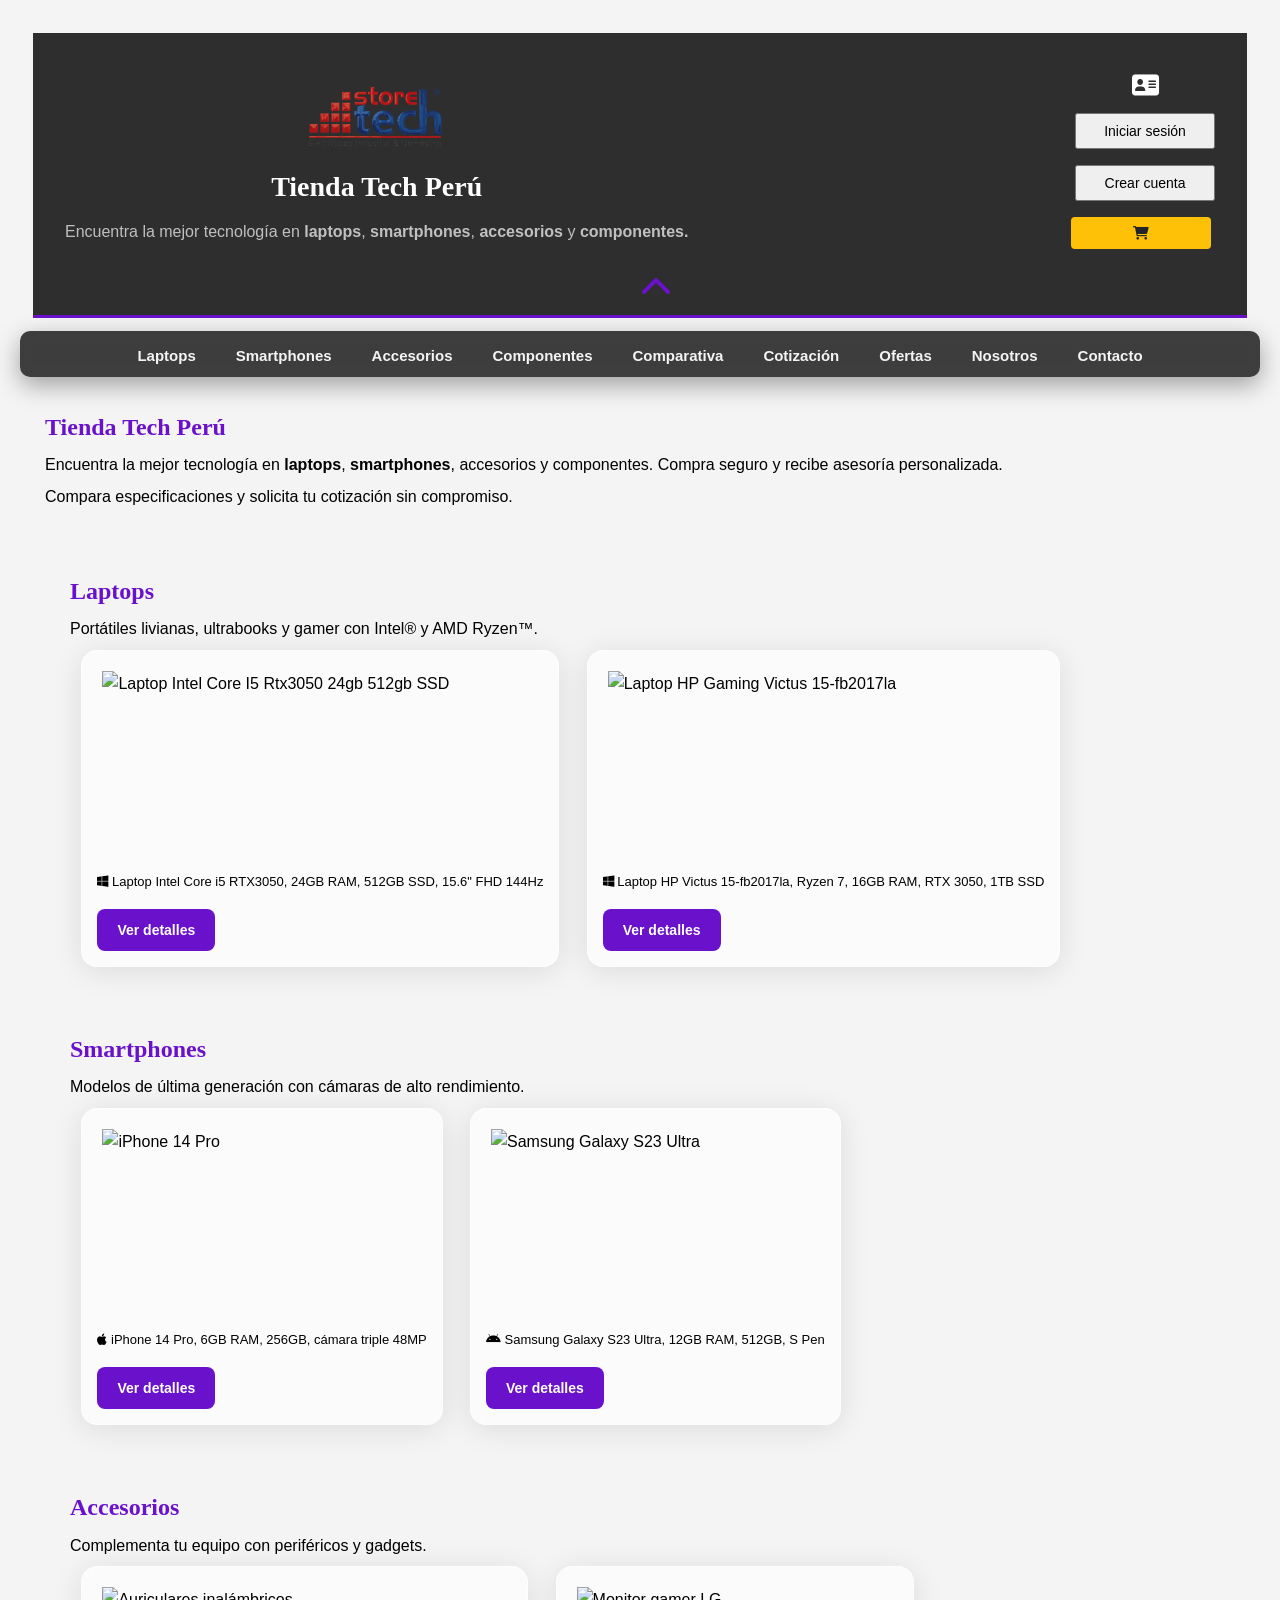
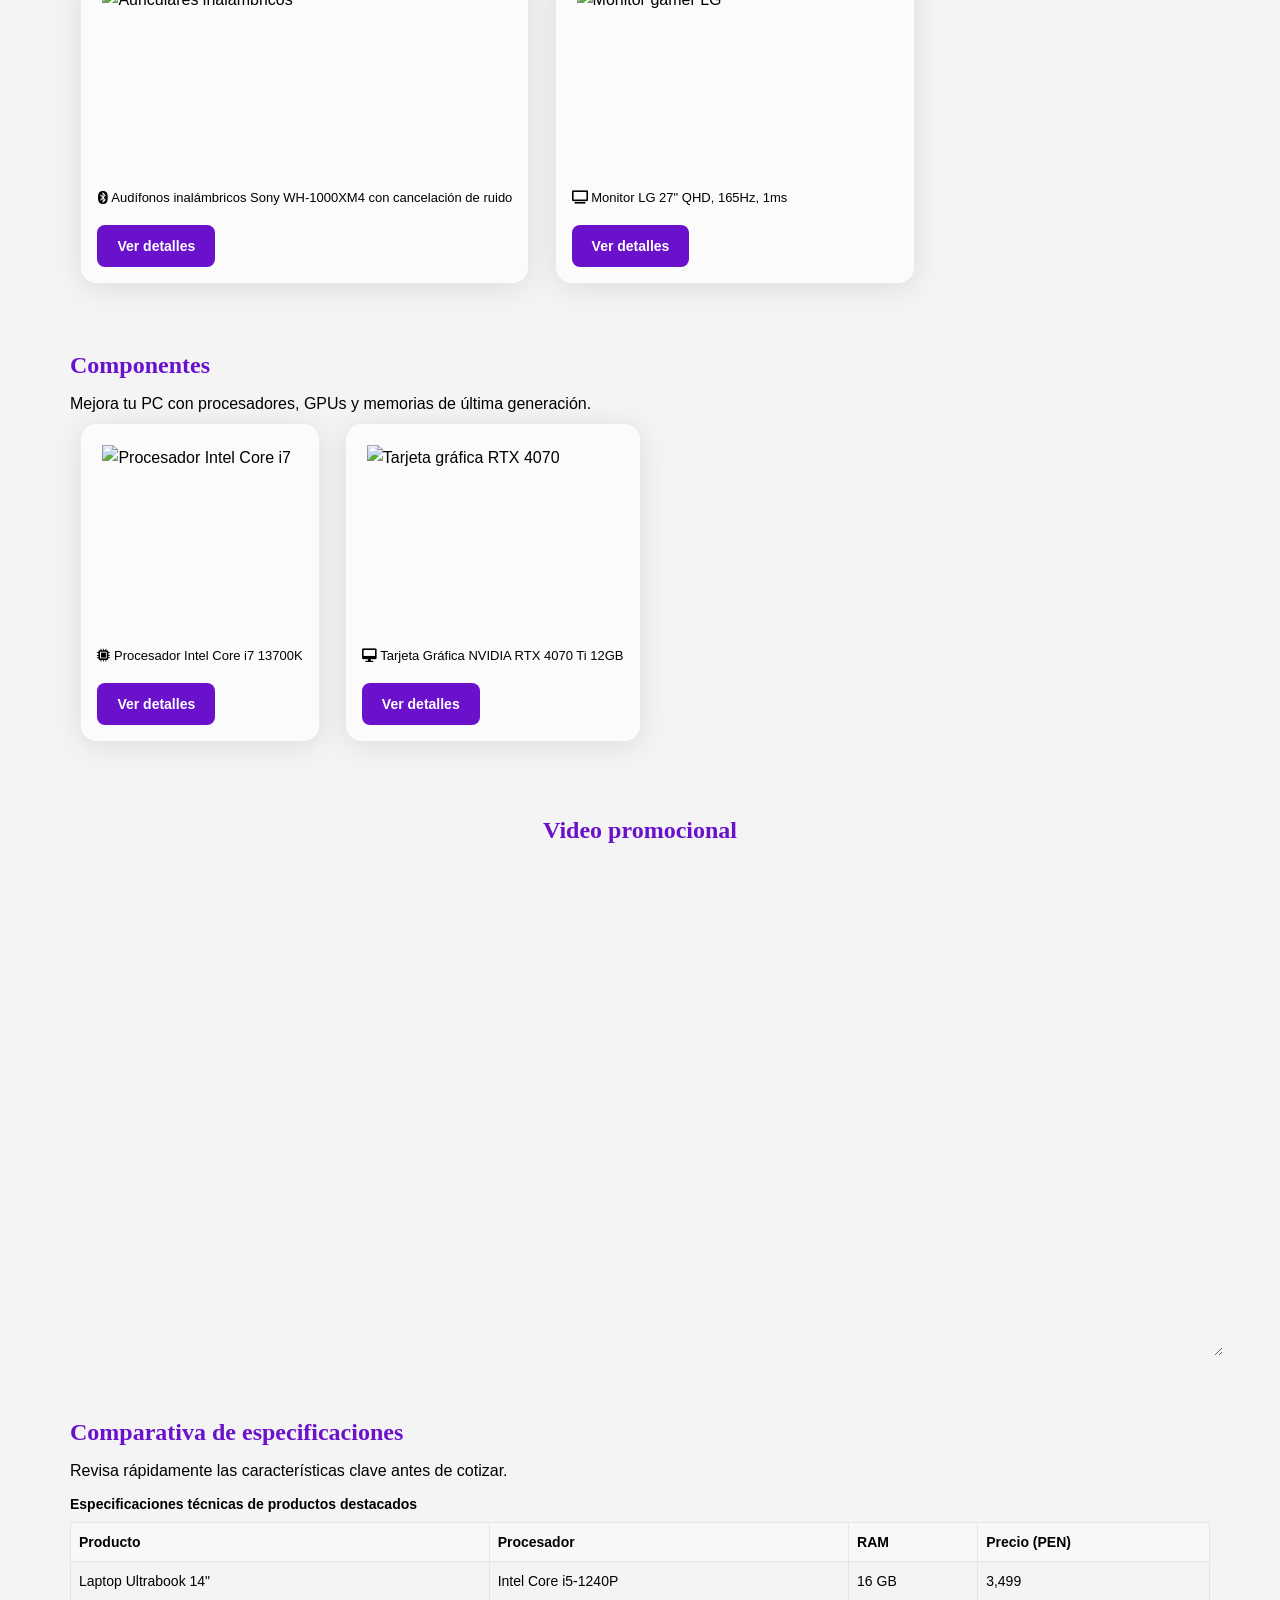
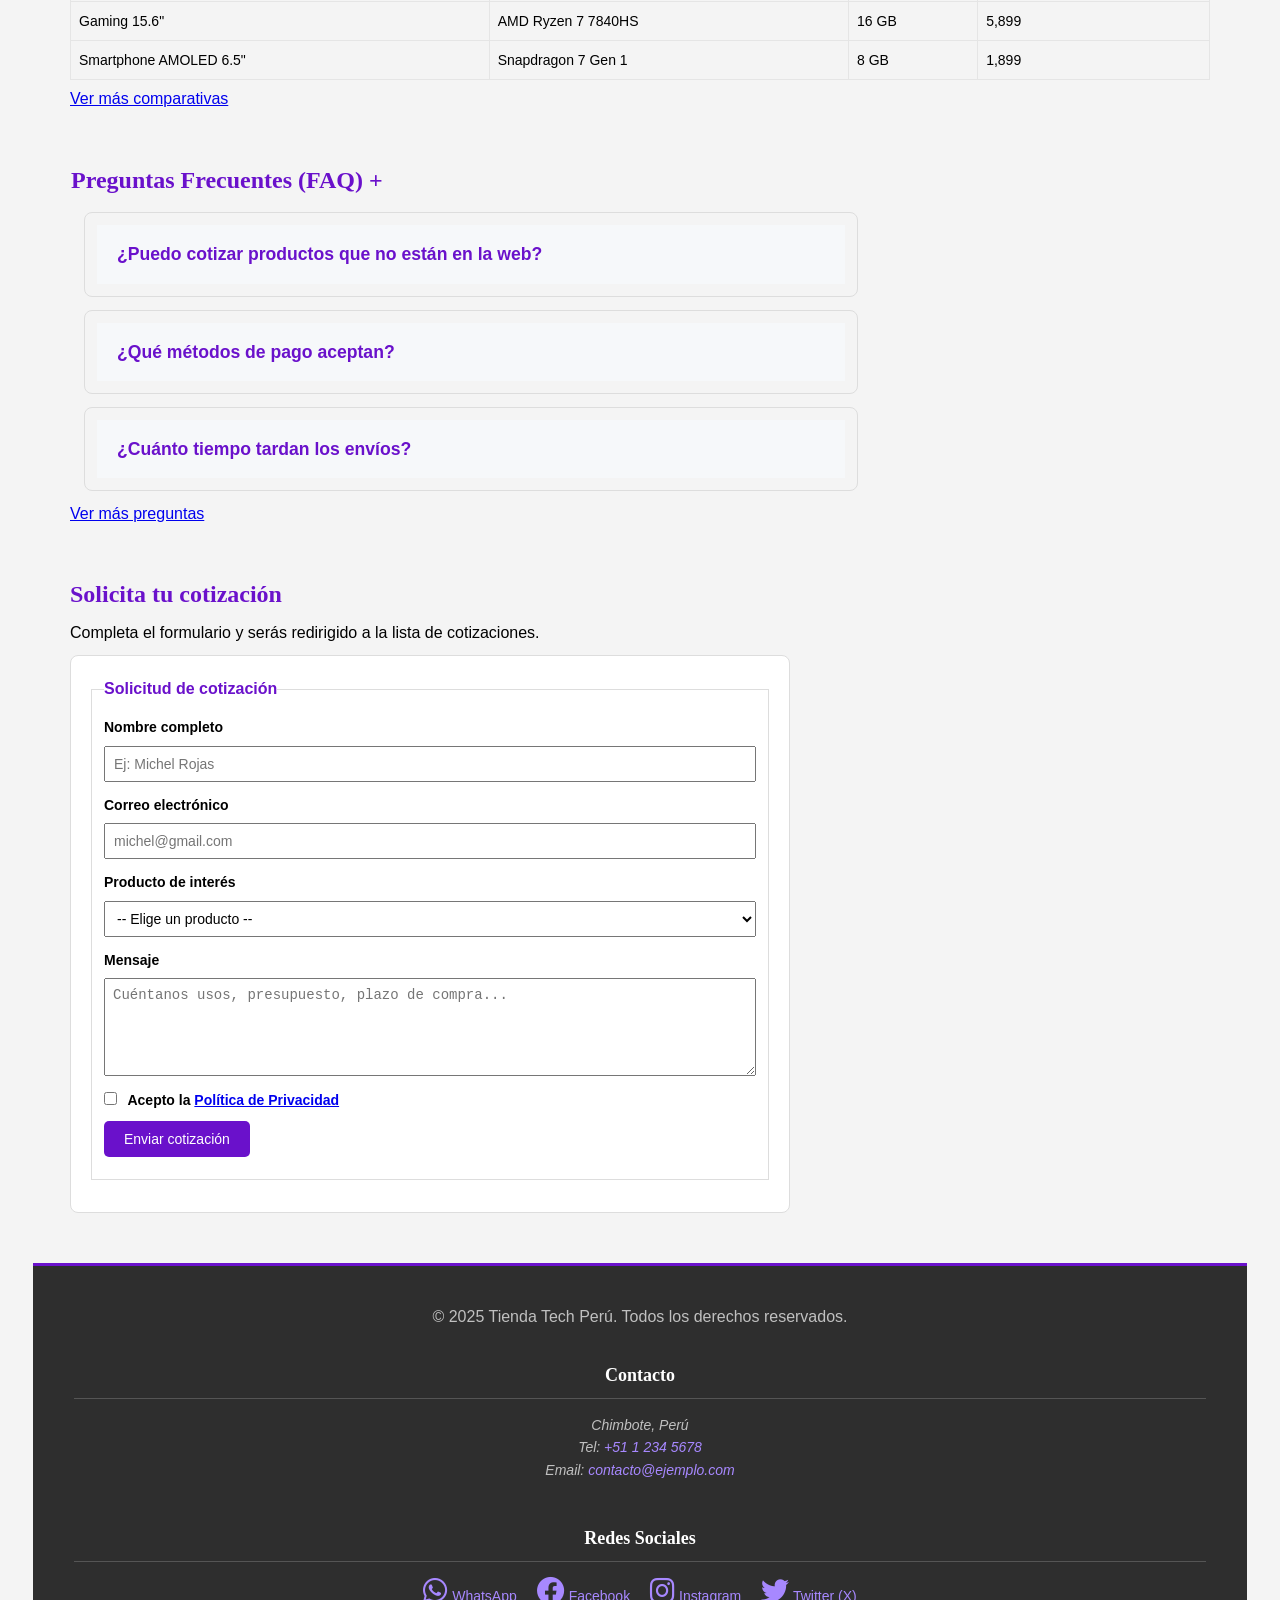
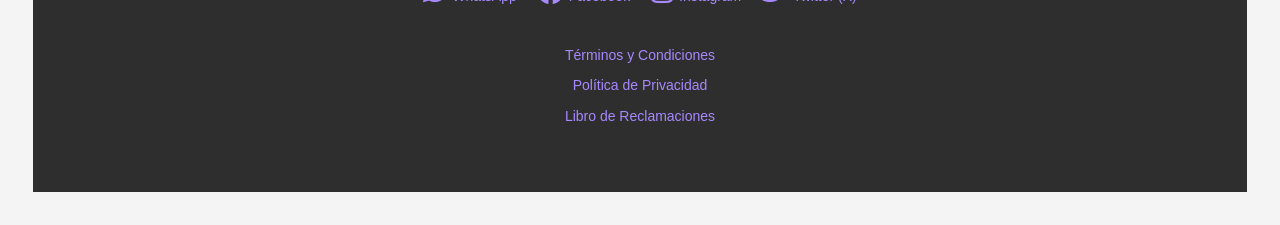
==== index.html @ 3013049b "Mover carpetas" ====
<!DOCTYPE html>
<html lang="es">
<head>
  <!-- Metadatos básicos -->
    <link rel="stylesheet" type="text/css" href="css/style.css">
  <meta charset="utf-8" />
  <meta name="viewport" content="width=device-width, initial-scale=1" />
  <title>Tienda Tech Perú | Tecnología, laptops, smartphones y más</title>
  <meta name="description" content="Tienda Tech Perú: laptops, smartphones, accesorios y componentes. Cotiza tu equipo ideal y compara especificaciones." />
  <meta name="keywords" content="tecnología, tiendas, laptops, smartphones, accesorios, componentes, Perú, cotización" />
  <meta name="author" content="Tienda Tech Perú - Grupo2" />
  <meta name="theme-color" content="#0a84ff" />
  <link rel="canonical" href="https://www.TiendaTechPerúUTP.com/" />
  <meta name="robots" content="index,follow" />
  <!-- Enlace a una librería de iconos ( Font Awesome) -->
    <link rel="stylesheet" href="https://cdnjs.cloudflare.com/ajax/libs/font-awesome/6.0.0-beta3/css/all.min.css">
</head>

  <!-- Open Graph / Social -->
  <meta property="og:title" content="Tienda Tech Perú" />
  <meta property="og:description" content="Tecnología al mejor precio en Perú. Compara y cotiza." />
  <meta property="og:type" content="website" />
  <meta property="og:url" content="https://www.TiendaTechPerúUTP.com/" />
  <meta property="og:image" content="https://www.TiendaTechPerúUTP.com/assets/Tech-peru.png.jpg" />

  <link rel="icon" href="/ProyectoTiendaTech/assets/Tech-peru.png.jpg" />

  <!-- HEADER -->
<header class="header-principal">
  <div class="header-inner">
    <div class="header-left">
    <img id="logo_tech" class="logo-header" src="/ProyectoTiendaTech/assets/logo_tech.png" alt="Logo Tienda Tech Perú" />
      <h1 class="site-title">Tienda Tech Perú</h1>
      <p class="site-tagline">Encuentra la mejor tecnología en <strong>laptops</strong>, <strong>smartphones</strong>, <strong>accesorios</strong> y <strong>componentes.</strong></p>
      
    </div>

    <div class="botones-sesion" aria-live="polite">
      <i class="fa-solid fa-address-card"></i>
      <button id="btn-login" class="btn btn-login" type="button">Iniciar sesión</button>
      <button id="btn-register" class="btn btn-register" type="button">Crear cuenta</button>
      <span id="msg-sesion" class="msg-sesion" aria-hidden="true"></span>
      <button id="btn-user" class="btn-user" type="button" style="display:none;"></button>
      <button id="btn-logout" class="btn btn-logout" type="button" style="display:none;">Cerrar sesión</button>
    
      <button id="btn-cart" class="btn btn-cart" type="button" aria-label="Ver carrito de compras">
        <i class="fa-solid fa-cart-shopping"></i> 
    </button>
    </div>
  </div>

  
  <!-- Botón de menú hamburguesa (nuevo) -->
  <div class="menu-toggle-container">
    <button id="menu-toggle" class="menu-toggle" type="button" aria-label="Alternar menú" aria-expanded="true">
        <i class="fas fa-chevron-up"></i> 
    </button>
  </div>

  </header>

  <nav class="top nav-categorias is-open" id="main-nav" aria-label="Categorías principales">
    <ul class="list-categorias">
        <li class="item-categoria"><a href="#laptops">Laptops</a></li>
        <li class="item-categoria"><a href="#smartphones">Smartphones</a></li>
        <li class="item-categoria"><a href="#accesorios">Accesorios</a></li>
        <li class="item-categoria"><a href="#componentes">Componentes</a></li>
        <li class="item-categoria"><a href="#comparativa">Comparativa</a></li>
        <li class="item-categoria"><a href="#cotizacion">Cotización</a></li>
        <li class="item-categoria"><a href="#ofertas">Ofertas</a></li>
        <li class="item-categoria"><a href="#video">Nosotros</a></li>
        <li class="item-categoria"><a href="#contacto">Contacto</a></li>
      </ul>
      
  </div>
  </nav>


  <!-- MAIN -->
  <main class="main-principal">
    <h2 class="main-title">Tienda Tech Perú</h2>
    <p class="lead">Encuentra la mejor tecnología en <strong>laptops</strong>, <strong>smartphones</strong>, accesorios y componentes. Compra seguro y recibe asesoría personalizada.</p>
    <p class="intro">Compara especificaciones y solicita tu cotización sin compromiso.</p>
    <br>
    <!-- Laptops -->
    <section id="laptops" class="seccion seccion-laptops">
      <h2 class="seccion-title">Laptops</h2>
      <p class="seccion-descripcion">Portátiles livianas, ultrabooks y gamer con Intel® y AMD Ryzen™.</p>
      <div class="grid grid-laptops">
        <article class="producto tarjeta">
          <figure class="producto-fig">
            <img class="producto-img" src="https://media.falabella.com/falabellaPE/883406989_01/w=1500,h=1500,fit=pad" alt="Laptop Intel Core I5 Rtx3050 24gb 512gb SSD" width="360" height="360" />
            <figcaption class="producto-caption"><i class="fa-brands fa-windows"></i> Laptop Intel Core i5 RTX3050, 24GB RAM, 512GB SSD, 15.6&quot; FHD 144Hz</figcaption>
          </figure>
          <a class="link-detalle" href="/ProyectoTiendaTech/productos/laptop-ultrabook.html">Ver detalles</a>
        </article>
        <article class="producto tarjeta">
          <figure class="producto-fig">
            <img class="producto-img" src="https://pe-media.hptiendaenlinea.com/catalog/product/cache/74c1057f7991b4edb2bc7bdaa94de933/a/1/a14lnla_imagendeproducto1.png" alt="Laptop HP Gaming Victus 15-fb2017la" width="360" height="360" />
            <figcaption class="producto-caption"> <i class="fa-brands fa-windows"></i> Laptop HP Victus 15-fb2017la, Ryzen 7, 16GB RAM, RTX 3050, 1TB SSD</figcaption>
          </figure>
          <a class="link-detalle" href="/ProyectoTiendaTech/productos/laptop-HP-Victus.html">Ver detalles</a>
        </article>
      </div>
    </section>

    <!-- Smartphones -->
    <section id="smartphones" class="seccion seccion-smartphones">
      <h2 class="seccion-title">Smartphones</h2>
      <p class="seccion-descripcion">Modelos de última generación con cámaras de alto rendimiento.</p>
      <div class="grid grid-smartphones">
        <article class="producto tarjeta">
          <figure class="producto-fig">
            <img class="producto-img" src="https://media.falabella.com/falabellaPE/19316379_1/w=1500,h=1500,fit=pad" alt="iPhone 14 Pro" width="360" height="360" />
            <figcaption class="producto-caption"><i class="fa-brands fa-apple"></i> iPhone 14 Pro, 6GB RAM, 256GB, cámara triple 48MP</figcaption>
          </figure>
          <a class="link-detalle" href="/ProyectoTiendaTech/productos/iphone14pro.html">Ver detalles</a>
        </article>
        <article class="producto tarjeta">
          <figure class="producto-fig">
            <img class="producto-img" src="https://media.falabella.com/falabellaCL/16689936_10/w=1500,h=1500,fit=pad" alt="Samsung Galaxy S23 Ultra" width="360" height="360" />
            <figcaption class="producto-caption"> <i class="fa-brands fa-android"></i> Samsung Galaxy S23 Ultra, 12GB RAM, 512GB, S Pen</figcaption>
          </figure>
          <a class="link-detalle" href="/ProyectoTiendaTech/productos/galaxy-s23.html">Ver detalles</a>
        </article>
      </div>
    </section>

    <!-- Accesorios -->
    <section id="accesorios" class="seccion seccion-accesorios">
      <h2 class="seccion-title">Accesorios</h2>
      <p class="seccion-descripcion">Complementa tu equipo con periféricos y gadgets.</p>
      <div class="grid grid-accesorios">
        <article class="producto tarjeta">
          <figure class="producto-fig">
            <img class="producto-img" src="https://media.falabella.com/falabellaCL/117075487_01/w=1500,h=1500,fit=pad" alt="Auriculares inalámbricos" width="360" height="360" />
            <figcaption class="producto-caption"><i class="fa-brands fa-bluetooth"></i> Audífonos inalámbricos Sony WH-1000XM4 con cancelación de ruido</figcaption>
          </figure>
          <a class="link-detalle" href="/ProyectoTiendaTech/productos/sony-wh1000xm4.html">Ver detalles</a>
        </article>
        <article class="producto tarjeta">
          <figure class="producto-fig">
            <img class="producto-img" src="https://www.lg.com/content/dam/channel/wcms/es/images/mn/ultragear-27gr83q-01-1-lg-ultragear-d.jpg" alt="Monitor gamer LG" width="600" height="360" />
            <figcaption class="producto-caption"> <i class="fa-solid fa-tv"></i> Monitor LG 27&quot; QHD, 165Hz, 1ms</figcaption>
          </figure>
          <a class="link-detalle" href="/ProyectoTiendaTech/productos/monitor-lg27.html">Ver detalles</a>   
        </article>
      </div>
    </section>

    <!-- Componentes -->
    <section id="componentes" class="seccion seccion-componentes">
      <h2 class="seccion-title">Componentes</h2>
      <p class="seccion-descripcion">Mejora tu PC con procesadores, GPUs y memorias de última generación.</p>
      <div class="grid grid-componentes">
        <article class="producto tarjeta">
          <figure class="producto-fig">
            <img class="producto-img" src="https://i.ebayimg.com/images/g/7zQAAOSwPMNlwoxl/s-l1600.webp" alt="Procesador Intel Core i7" width="360" height="360" />
            <figcaption class="producto-caption"> <i class="fa-solid fa-microchip"></i> Procesador Intel Core i7 13700K</figcaption>
          </figure>
          <a class="link-detalle" href="/ProyectoTiendaTech/productos/cpu-intel-i7.html">Ver detalles</a>
        </article>
        <article class="producto tarjeta">
          <figure class="producto-fig">
            <img class="producto-img" src="https://i.blogs.es/5dbacc/oferta04-2/original.jpeg" alt="Tarjeta gráfica RTX 4070" width="360" height="360" />
            <figcaption class="producto-caption"> <i class="fa-solid fa-desktop"></i> Tarjeta Gráfica NVIDIA RTX 4070 Ti 12GB</figcaption>
          </figure>
          <a class="link-detalle" href="/ProyectoTiendaTech/productos/gpu-rtx4070.html">Ver detalles</a>
        </article>
      </div>
    </section>

    <!-- Video -->
    <section id="video" class="seccion seccion-video" aria-labelledby="video-title">
      <h2 id="video-title">Video promocional</h2>
      <iframe class="embed-video" width="300" height="500" src="https://www.youtube.com/embed/0lABJJ9SyBQ" title="YouTube video player" frameborder="0" allowfullscreen></iframe>
    </section>

    <!-- Tabla comparativa -->
    <section id="comparativa" class="seccion seccion-comparativa" aria-labelledby="comparativa-title">
      <h2 id="comparativa-title" class="seccion-title">Comparativa de especificaciones</h2>
      <p class="seccion-descripcion">Revisa rápidamente las características clave antes de cotizar.</p>
      <table class="tabla tabla-comparativa">
        <caption>Especificaciones técnicas de productos destacados</caption>
        <thead>
          <tr>
            <th>Producto</th>
            <th>Procesador</th>
            <th>RAM</th>
            <th>Precio (PEN)</th>
          </tr>
        </thead>
        <tbody>
          <tr><td>Laptop Ultrabook 14"</td><td>Intel Core i5-1240P</td><td>16 GB</td><td>3,499</td></tr>
          <tr><td>Gaming 15.6"</td><td>AMD Ryzen 7 7840HS</td><td>16 GB</td><td>5,899</td></tr>
          <tr><td>Smartphone AMOLED 6.5"</td><td>Snapdragon 7 Gen 1</td><td>8 GB</td><td>1,899</td></tr>
        </tbody>
      </table>
      <p><a class="ver-mas-comparativas" href="/ProyectoTiendaTech/comparativas/especificaciones.html">Ver más comparativas</a></p>
    </section>

    <!-- Preguntas frecuentes -->
    <section id="faq" class="seccion seccion-faq" aria-labelledby="faq-title">
  <div class="faq-container">
    <h2 id="faq-title" class="seccion-title">Preguntas Frecuentes (FAQ) +</h2>
    <article class="faq-item">
      <h3 class="faq-question" tabindex="0" role="button" aria-expanded="false">¿Puedo cotizar productos que no están en la web?</h3>
      <p class="faq-answer" style="display:none;">Sí. Nuestra especialidad es la importación a pedido. Puedes usar la sección **Cotización** para enviarnos los detalles y el link del producto (ej. de Amazon o Newegg) y te enviaremos una cotización final.</p>
    </article>

    <article class="faq-item">
      <h3 class="faq-question" tabindex="0" role="button" aria-expanded="false">¿Qué métodos de pago aceptan?</h3>
      <p class="faq-answer" style="display:none;">Aceptamos tarjetas de crédito/débito (Visa, Mastercard, Amex), depósitos/transferencias bancarias (BCP, Interbank), y pagos a través de Yape/Plin.</p>
    </article>

    <article class="faq-item">
      <h3 class="faq-question" tabindex="0" role="button" aria-expanded="false">¿Cuánto tiempo tardan los envíos?</h3>
      <p class="faq-answer" style="display:none;">El tiempo de envío varía. Para productos en stock local, el plazo es de 24 a 48 horas. Para importaciones a pedido (cotización), el plazo es de 10 a 15 días hábiles.</p>
    </article>
  </div>
  <p><a class="ver-mas" href="/ProyectoTiendaTech/comparativas/preguntasf.html">Ver más preguntas</a></p>
</section>

    <!-- Formulario -->
    <section id="cotizacion" class="seccion seccion-cotizacion" aria-labelledby="cotizacion-title">
      <h2 id="cotizacion-title">Solicita tu cotización</h2>
      <p>Completa el formulario y serás redirigido a la lista de cotizaciones.</p>

      
      <form method="get" class="form-cotizacion">
        <fieldset class="fieldset-cotizacion">
          <legend>Solicitud de cotización</legend>

          <label for="nombre">Nombre completo</label>
          <input id="nombre" name="nombre" type="text" placeholder="Ej: Michel Rojas" autocomplete="name" required />

          <label for="email">Correo electrónico</label>
          <input id="email" name="email" type="email" placeholder="michel@gmail.com" autocomplete="email" required />

          <label for="producto">Producto de interés</label>
          <select id="producto" name="producto" required>
            <option value="" disabled selected>-- Elige un producto --</option>
            <option value="Laptop Ultrabook 14">Laptop Ultrabook 14"</option>
            <option value="Gaming 15.6">Gaming 15.6"</option>
            <option value="Smartphone AMOLED 6.5">Smartphone AMOLED 6.5"</option>
            <option value="Headset BT">Headset BT</option>
            <option value="Monitor 27">Monitor 27"</option>
            <option value="Nvidia GPU serie 40">Nvidia GPU serie 40</option>
          </select>

          <label for="mensaje">Mensaje</label>
          <textarea id="mensaje" name="mensaje" rows="5" placeholder="Cuéntanos usos, presupuesto, plazo de compra..." required></textarea>

          <div class="checkbox-acepto">
            <input id="acepto" name="acepto" type="checkbox" required />
            <label for="acepto">Acepto la <a href="/legal/politica-privacidad.html">Política de Privacidad</a></label>
          </div>

          <button type="submit" class="btn btn-enviar">Enviar cotización</button>
        </fieldset>
      </form>
    </section>
  </main>

  <!-- IFRAME para login/registro  -->
  <section id="iframe-login" class="seccion-iframe" >
    <div class="iframe-contenedor">
      <button id="iframe-close" class="iframe-close" type="button" aria-label="Cerrar">✕</button>
      <iframe id="login-iframe" class="iframe-login" src="" allow="web-share" title="Login - Tienda Tech" frameborder="0"></iframe>
    </div>
  </section>
  <!-- IFRAME para el carrito  -->
  <section id="iframe-cart" class="seccion-iframe" style="display:none;">
  <div class="iframe-contenedor" id="cart-container">
    <button id="cart-iframe-close" class="iframe-close" type="button" aria-label="Cerrar carrito">✕</button>
    <iframe id="cart-iframe" class="iframe-login" src="/ProyectoTiendaTech/carrito.html" title="Carrito de Compras" frameborder="0"></iframe>
  </div>
</section>

  <!-- FOOTER -->
  <footer role="contentinfo" id="contacto" class="footer-principal">
    <p>&copy; 2025 Tienda Tech Perú. Todos los derechos reservados.</p>

    <section class="footer-contacto">
      <h2 class="footer-title">Contacto</h2>
      <address class="footer-address">
        Chimbote, Perú <br>
        Tel: <a href="tel:+5112345678">+51 1 234 5678</a> <br>
        Email: <a href="mailto:contacto@ejemplo.com">contacto@ejemplo.com</a>
      </address>
    </section>

    <section class="redes">
      <h2 class="footer-title">Redes Sociales</h2>
      <ul class="lista-redes">
        <li class="icon-container">
          <a href="https://wa.me/5112345678" target="_blank" rel="noopener noreferrer" aria-label="WhatsApp">
            <i class="fa-brands fa-whatsapp" aria-hidden="true"></i> WhatsApp
          </a>
        </li>
        <li class="icon-container">
          <a href="https://facebook.com" target="_blank" rel="noopener noreferrer" aria-label="Facebook">
            <i class="fa-brands fa-facebook" aria-hidden="true"></i> Facebook
          </a>
        </li>
        <li class="icon-container">
          <a href="https://instagram.com" target="_blank" rel="noopener noreferrer" aria-label="Instagram">
            <i class="fa-brands fa-instagram" aria-hidden="true"></i> Instagram
          </a>
        </li>
        <li class="icon-container">
          <a href="https://twitter.com" target="_blank" rel="noopener noreferrer" aria-label="Twitter">
            <i class="fa-brands fa-twitter" aria-hidden="true"></i> Twitter (X)
          </a>
        </li>
      </ul>
    </section>

    <nav aria-label="Enlaces legales" class="nav-legal">
      <ul class="legal-list">
        <li class="legal-item"><a href="/legal/terminos.html">Términos y Condiciones</a></li>
        <li class="legal-item"><a href="/legal/politica-privacidad.html">Política de Privacidad</a></li>
        <li class="legal-item"><a href="/legal/libro-de-reclamaciones.html">Libro de Reclamaciones</a></li>
      </ul>
    </nav>
  </footer>

  <script src="/ProyectoTiendaTech/js/auth.js"></script>
  <script src="/ProyectoTiendaTech/js/main.js"></script>
</body>
</html>
---- css/style.css ----
* {
  box-sizing: border-box;
  margin: 0;
  padding: 0;
}

body {
    font-family: 'Segoe UI', Tahoma, Geneva, Verdana, sans-serif;
    line-height: 1.6;
    margin: 5;
    padding: 20px;
    background-color: #f4f4f4;
    color: black;
}

header, nav, main, footer, section, article, figure {
  margin: 13px;
  padding: 12px;
}

h1, h2 {
  font-family: Georgia, 'Times New Roman', Times, serif;
  color: #6A11CB; 
}
h1 { font-size: 28px; margin: 0 0 6px 0; }
h2 { font-size: 24px; margin: 6px 0; }
p { font-size: 16px; margin: 6px 0; }


@keyframes fadeInDown {
  from {
    opacity: 0;
    transform: translateY(-15px);
  }
  to {
    opacity: 1;
    transform: translateY(0);
  }
}

@keyframes float {
  0% { transform: translateY(0px); }
  50% { transform: translateY(-5px); }
  100% { transform: translateY(0px); }
}

header {
  text-align: center;
  padding: 1.5rem 1rem;
  background-color: #2E2E2E; 
  color: #f4f4f4; 
  border-bottom: 3px solid #6A11CB; 
  animation: fadeInDown 0.8s ease-out forwards;
}

header #logo_tech {
  width: auto;
  height: 60px;
  animation: float 5s ease-in-out infinite;
  margin: 0 auto 10px;
}

header .site-title {
  color: #ffffff;
}

header .site-tagline {
  color: #c0c0c0;
}


nav.top {
  padding-bottom: 8px;
  margin-top: 15px;
  width: 100%;
  display: flex;
  justify-content: center;
}

nav.top ul {
  list-style: none;
  display: flex;
  flex-wrap: wrap;
  justify-content: center;
  gap: 10px;
}

nav.top a {
  text-decoration: none;
  color: #f4f4f4; 
  font-size: 15px;
  font-weight: 600;
  padding: 8px 15px;
  border-radius: 20px; 
  transition: all 0.3s ease;
}

nav.top a:hover {
  color: #ffffff;
  background-color: #6A11CB; 
  transform: translateY(-2px);
  box-shadow: 0 4px 10px rgba(106, 17, 203, 0.4);
}

.botones-sesion .btn, .btn-user, .btn-logout {
    transition: transform 0.2s ease, box-shadow 0.2s ease;
}
.botones-sesion .btn:hover, .btn-user:hover, .btn-logout:hover {
    transform: translateY(-2px);
    box-shadow: 0 6px 12px rgba(106, 17, 203, 0.25);
}

.btn-user {
  background-color: #28a745;
  color: white;
  border: none;
  padding: 8px 16px;
  border-radius: 4px;
  cursor: pointer;
  margin-right: 8px;
  font-size: 14px;
}

.btn-logout {
  background-color: #dc3545;
  color: white;
  border: none;
  padding: 8px 16px;
  border-radius: 4px;
  cursor: pointer;
  margin-right: 8px;
  font-size: 14px;
}

.header-inner {
  display: flex;
  justify-content: space-between;
  align-items: center;
  max-width: 1200px;
  margin: 0 auto;
  padding: 1rem;
}

.logo-header {
  width: auto;
  height: auto;
  animation: float 5s ease-in-out infinite;
  margin: 0;
}

.header-center {
  flex: 1;
  text-align: center;
  margin: 0 20px;
}

.site-title {
  color: #ffffff;
  margin: 0 0 10px;
}

.site-tagline {
  color: #c0c0c0;
  margin: 0;
}

.botones-sesion {
  display: flex;
  flex-direction: column;
  align-items: center;
  width: 140px;
}

.botones-sesion .fa-address-card {
  font-size: 24px;
  color: #fff;
  margin-bottom: 10px;
}


.grid {
  margin-top: 8px;
}

.grid article {
  display: inline-block;
  vertical-align: top;
  margin: 0 1% 20px 1%;
  padding: 15px;

  /* Efecto Cristal */
  background: rgba(255, 255, 255, 0.65);
  border-radius: 16px;
  box-shadow: 0 4px 30px rgba(0, 0, 0, 0.1);
  backdrop-filter: blur(5.5px);
  -webkit-backdrop-filter: blur(5.5px);
  border: 1px solid rgba(255, 255, 255, 0.4);

  transition: transform 0.3s ease, box-shadow 0.3s ease;
}

.grid article:hover {
    transform: translateY(-8px) scale(1.02);
    box-shadow: 0 12px 24px rgba(0, 0, 0, 0.12);
}

figure {
  margin: 0 0 8px 0;
  padding: 0;
  border: none;
}

figcaption {
  font-size: 13px;
  margin-top: 6px;
}


.grid article a {
  display: inline-block;
  padding: 10px 20px;
  margin-top: 8px;
  background-color: #6A11CB;
  color: #fff !important;
  text-decoration: none;
  border-radius: 8px;
  font-size: 14px;
  font-weight: 600;
  transition: background-color 0.2s, transform 0.2s ease;
}

.grid article a:hover {
  background-color: #560eaa;
  transform: scale(1.05);
}

table {
  width: 100%;
  border-collapse: collapse;
  margin-top: 10px;
  font-size: 14px;
}

caption {
  font-weight: bold;
  margin-bottom: 6px;
  text-align: left;
}

th, td {
  border: 1px solid #e5e5e5;
  padding: 8px;
  text-align: left;
}

thead th {
  background-color: #f6f8fa;
}


form {
  margin-top: 10px;
  padding: 20px;
  background-color: #ffffff;
  max-width: 720px;
  border: 1px solid #ddd;
  border-radius: 8px;
}

fieldset {
  border: 1px solid #ddd;
  padding: 12px;
  margin: 0 0 12px 0;
}

legend {
  font-weight: 700;
  color: #6A11CB;
}

label {
  font-weight: 600;
  font-size: 14px;
}

input, select, textarea, button {
  display: block;
  width: 100%;
  padding: 8px;
  margin: 6px 0 10px 0;
  font-size: 14px;
  box-sizing: border-box;
}

input[type="checkbox"] {
  display: inline-block;
  width: auto;
  margin-right: 6px;
}

button[type="submit"] {
  width: auto;
  padding: 10px 20px;
  background-color: #6A11CB;
  color: #fff;
  border: none;
  border-radius: 5px;
  cursor: pointer;
  transition: background-color 0.3s ease;
}

button[type="submit"]:hover {
  background-color: #560eaa;
}


#video {
  max-width: 100%;
  height: auto;
  display: auto;
  margin: 20px auto;
  text-align: center;
}

#video iframe {
  width: 100%;
  resize: both;
  max-height: 500px;
  border-radius: 8px;
}

/* ==================================================== */
/* MODAL IFRAMES RESPONSIVOS (LOGIN/CARRITO) */
/* ==================================================== */
.seccion-iframe { 
  position: fixed;
  top: 0; 
  left: 0; 
  width: 100%; 
  height: 100%; 
  background: rgba(0, 0, 0, 0.7); 
  display: flex; 
  justify-content: center; 
  align-items: center; 
  z-index: 1000; 
  padding: 20px; 
  box-sizing: border-box; 
  backdrop-filter: blur(5px);
  display: none; 
}  

.iframe-contenedor { 
  resize: both; /* Permite redimensionar desde la esquina */
  position: relative; 
  padding: 10px;
  
  /* TAMAÑOS PREDETERMINADOS PARA LOGIN (450px) */
  width: 450px; /* Tamaño predeterminado (Login) */
  height: auto; 
    
  /* LÍMITES MÁXIMOS PARA AMBOS IFRAMES (LOGIN Y CARRITO) */
  max-width: 90vw; /* Límite máximo de expansión horizontal */
  max-height: 90vh; /* Límite máximo de expansión vertical */
    
  /* MÍNIMOS REQUERIDOS PARA LA REDIMENSIÓN */
  min-width: 300px; 
  min-height: 300px;
    
  /* CLAVE PARA LA REDIMENSIÓN */
  background: #fff; 
  border-radius: 8px; 
  overflow: auto; /* CLAVE: Necesario para que 'resize: both' funcione */
  box-shadow: 0 5px 25px rgba(0,0,0,0.2); 
}


.iframe-login { 
    width: 100%; 
    height: 480px; /* Altura fija base para el contenido del iframe de login */
    border: none; 
    display: block;
}

/* Ajuste específico para el contenedor del carrito */
#iframe-cart .iframe-contenedor {
    width: 500px; /* Ancho predeterminado del carrito */
    height: 500px; /* Altura predeterminada del carrito */
}

.iframe-close { 
    position: absolute; 
    top: 10px; 
    right: 10px; 
    background: #fff; 
    border: none; 
    border-radius: 50%; 
    width: 30px; 
    height: 30px; 
    cursor: pointer; 
    font-size: 18px; 
    display: flex; 
    align-items: center; 
    justify-content: center; 
    box-shadow: 0 2px 4px rgba(0,0,0,0.2); 
    z-index: 1001; /* Asegura que esté por encima del iframe */
}
.iframe-close:hover { background: #f0f0f0; }

footer {
  text-align: center;
  padding: 2rem 1rem;
  background-color: #2E2E2E;
  color: #c0c0c0; 
  border-top: 3px solid #6A11CB;
  font-size: 14px;
}

footer .footer-content {
    display: flex;
    flex-wrap: wrap;
    justify-content: space-around;
    gap: 20px;
    max-width: 1200px;
    margin: 0 auto;
}

footer section {
    flex: 1;
    min-width: 250px;
}

footer h2.footer-title {
  color: #ffffff;
  font-size: 18px;
  margin-bottom: 15px;
  border-bottom: 1px solid #555;
  padding-bottom: 8px;
}

footer a {
  color: #a788ff;
  text-decoration: none;
  transition: color 0.3s ease;
}

footer a:hover {
  color: #ffffff;
  text-decoration: underline;
}

footer .lista-redes {
  list-style: none;
  padding: 0;
  display: flex;
  justify-content: center;
  gap: 20px;
}

footer .lista-redes a i {
  font-size: 2em; 
  color: #a788ff;
  transition: transform 0.3s ease, color 0.3s ease;
}

footer .lista-redes a:hover i {
  transform: scale(1.2) rotate(10deg); 
}

footer .nav-legal ul {
    list-style: none;
    padding: 0;
}
footer .nav-legal li {
    margin-bottom: 8px;
}

nav.top {
  padding-bottom: 8px;
  margin-top: 15px;
  width: auto;
  display: flex;
  justify-content: center;
  /* Fondo semi-transparente con difuminado y sombra */
  background: rgba(0, 0, 0, 0.75);
  backdrop-filter: blur(6px);
  -webkit-backdrop-filter: blur(6px);
  box-shadow: 0 8px 24px rgba(0, 0, 0, 0.35);
  border-radius: 10px;
  padding-left: 12px;
  padding-right: 12px;
  position: sticky;
  top: 0;
  z-index: 1000;
  margin: 0 !important;
}



.visually-hidden {
  position: absolute; left: -9999px; top: auto; width: 1px; height: 1px; overflow: hidden;
}

@media screen and (max-width: 600px) {
  .grid article {
    display: block;
    width: auto;
    margin: 0 0 12px 0;
  }
}


/* ==================================================== */
/* MEDIA QUERIES PARA RESPONSIVIDAD DEL HEADER Y FOOTER */
/* ==================================================== */

/* Ajustes para tabletas y pantallas medianas (similar al 768px, pero mejorado) */
@media screen and (max-width: 850px) {
    /* HEADER */
    .header-inner {
        flex-direction: column; /* Apila el logo/título, el centro y los botones */
        text-align: center;
    }
    
    .header-left {
        /* Centra el texto y el logo */
        display: flex;
        flex-direction: column;
        align-items: center;
    }

    /* MENÚ DE NAVEGACIÓN (nav.top) */
    nav.top ul {
        gap: 8px; /* Reduce el espacio entre ítems */
        padding: 0;
        justify-content: center;
    }
    
    nav.top a {
        font-size: 14px; /* Reduce el tamaño de la fuente del menú */
        padding: 6px 10px; /* Reduce el padding de los botones */
    }
    
    /* BOTONES DE SESIÓN */
    .botones-sesion {
        flex-direction: row; /* Pone los botones de sesión en una fila */
        justify-content: center;
        width: 100%; 
        margin-top: 1rem;
        gap: 10px;
        max-width: none; /* Elimina el límite de 200px para que se extienda */
    }
    
    .botones-sesion .fa-address-card, .botones-sesion .btn-cart {
        margin-bottom: 0;
    }
    
    .botones-sesion .btn, .btn-user, .btn-logout, .btn-cart {
        padding: 6px 12px; /* Reduce el padding de los botones */
        font-size: 13px;
        margin: 0;
    }

    /* FOOTER (Empieza a apilarse antes que en móvil) */
    footer .footer-content {
        gap: 30px;
    }
}


/* El resto de estilos (tipografía, botones de carrito, FAQ) */
.tipografia h3 {
  font-size: 1.4rem;
  margin: 1rem 0 0.5rem 0;
  color: #333;
}

.tipografia h4 {
  font-size: 1.2rem;
  margin: 0.8rem 0 0.4rem 0;
  color: #444;
}

/* Estilos para el botón del carrito */
.btn-cart {
    background-color: #ffc107; /* Color amarillo/oro */
    color: #212529;
    border: none;
    padding: 8px 12px;
    border-radius: 4px;
    cursor: pointer;
    margin-right: 8px;
    font-size: 14px;
    transition: background-color 0.3s ease, transform 0.2s ease;
}
.btn-cart:hover {
    background-color: #e0a800;
    transform: scale(1.05);
}

/* Estilos para la sección FAQ */
.faq-container {
    max-width: 800px;
    margin: 1px ;
}
.faq-item {
    border: 1px solid #ddd;
    margin-bottom: 10px;
    border-radius: 8px;
    overflow: hidden;
}
.faq-question {
    background-color: #f6f8fa;
    padding: 15px 20px;
    margin: 0;
    cursor: pointer;
    font-size: 1.1rem;
    color: #6A11CB;
    display: block;
    user-select: none;
    transition: background-color 0.2s;
}
.faq-question:hover {
    background-color: #eee;
}
.faq-question.active {
    background-color: #6A11CB;
    color: white;
}
.faq-answer {
    padding: 15px 20px;
    background-color: #ffffff;
    border-top: 1px solid #eee;
    font-size: 0.95rem;
    /* 'display:none' es controlado por JS */
}
/* Estilo para las imágenes dentro de las tarjetas de la galería */
.grid article figure img {
    width: 100%;             /* Asegura que la imagen ocupe el ancho del contenedor */
    height: 200px;           /* Establece una altura fija para el contenedor de la imagen */
    object-fit: contain;     /* <--- CLAVE: Mantiene la relación de aspecto y ajusta la imagen sin recortar */
    display: block;          /* Asegura que la imagen sea un elemento de bloque */
    margin: 0 auto;          /* Centra la imagen horizontalmente */
    padding: 5px;            /* Pequeño padding interno */
    transition: transform 0.3s ease;
}

.grid article figure img:hover {
    transform: scale(1.1); /* Efecto de zoom sutil al pasar el ratón */
}

/* ==================================================== */
/* 2.1. CONTEXTO DE POSICIÓN (Necesario para la flecha) */
/* ==================================================== */

header.header-principal {
    position: relative; /* CLAVE: Contenedor para que la flecha se posicione dentro */
    padding-bottom: 2.5rem; /* Asegura espacio si la flecha va abajo */
}

/* Contenedor del Botón (Opción 1: Centrado sobre el menú) */
.menu-toggle-container {
    display: flex;
    justify-content: center; /* Centra el botón horizontalmente */
    margin-top: 10px; /* Separación del header-inner */
    position: absolute; /* CLAVE: Posicionamiento para anclarlo */
    width: 100%;
    bottom: 0px; /* Coloca el contenedor en la parte inferior del header */
    z-index: 10;
}

/* ==================================================== */
/* 2.2. ESTILOS DEL BOTÓN (La Flecha Púrpura) */
/* ==================================================== */
.menu-toggle {
    display: block; 
    background: transparent;
    border: none;
    color: #6A11CB; /* Color púrpura */
    cursor: pointer;
    font-size: 2rem; 
    padding: 0;
    line-height: 1; /* Elimina espacio extra alrededor del ícono */
    transition: color 0.3s ease;
}

.menu-toggle:hover {
    color: #560eaa; 
}

/* Animación de Rotación de la Flecha */
.menu-toggle i {
    transition: transform 0.3s ease-in-out;
}

/* Estado de la flecha cuando el menú está cerrado (apunta hacia abajo) */
.menu-toggle.is-closed i {
    transform: rotate(180deg);
}

/* ==================================================== */
/* 2.3. ANIMACIÓN DEL MENÚ (nav.top) */
/* ==================================================== */

nav.top.nav-categorias {
    /* CLAVE: Altura máx. lo suficientemente grande para cuando está abierto */
    max-height: 200px; 
    overflow: hidden; /* Oculta el contenido durante la animación */
    transition: max-height 0.3s ease-in-out, opacity 0.3s ease-in-out;
    opacity: 1;
    
    /* Mantiene tus estilos de flexbox para centrar los enlaces */
    display: flex; 
    justify-content: center;
    padding-bottom: 8px; /* Mantener tu padding original */
    margin-top: 15px; /* Mantener tu margen original */
}

/* Clase para ocultar el menú (se añade con JS) */
nav.top.nav-categorias.is-closed {
    max-height: 0;
    opacity: 0;
    /* Eliminar el espacio del menú colapsado */
    padding-top: 0;
    padding-bottom: 0;
    margin-top: 0;
    margin-bottom: 0;
}
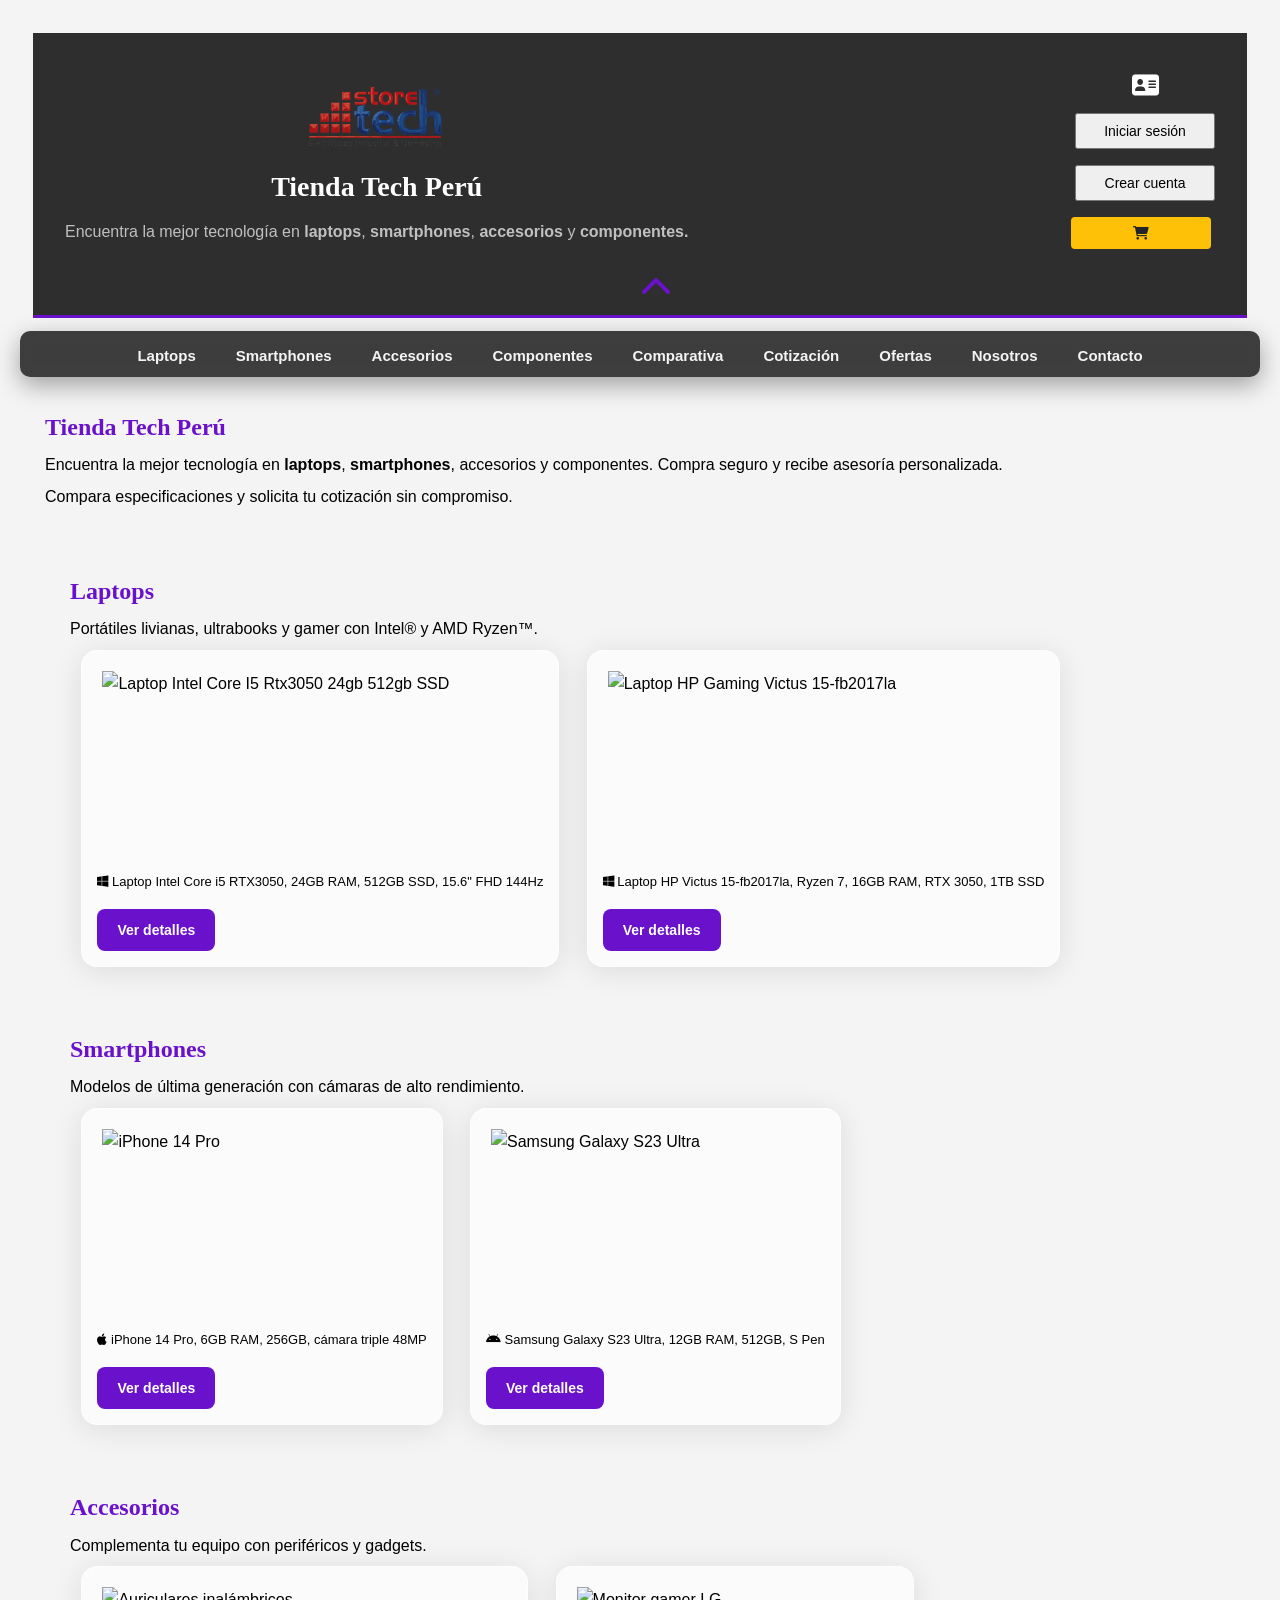
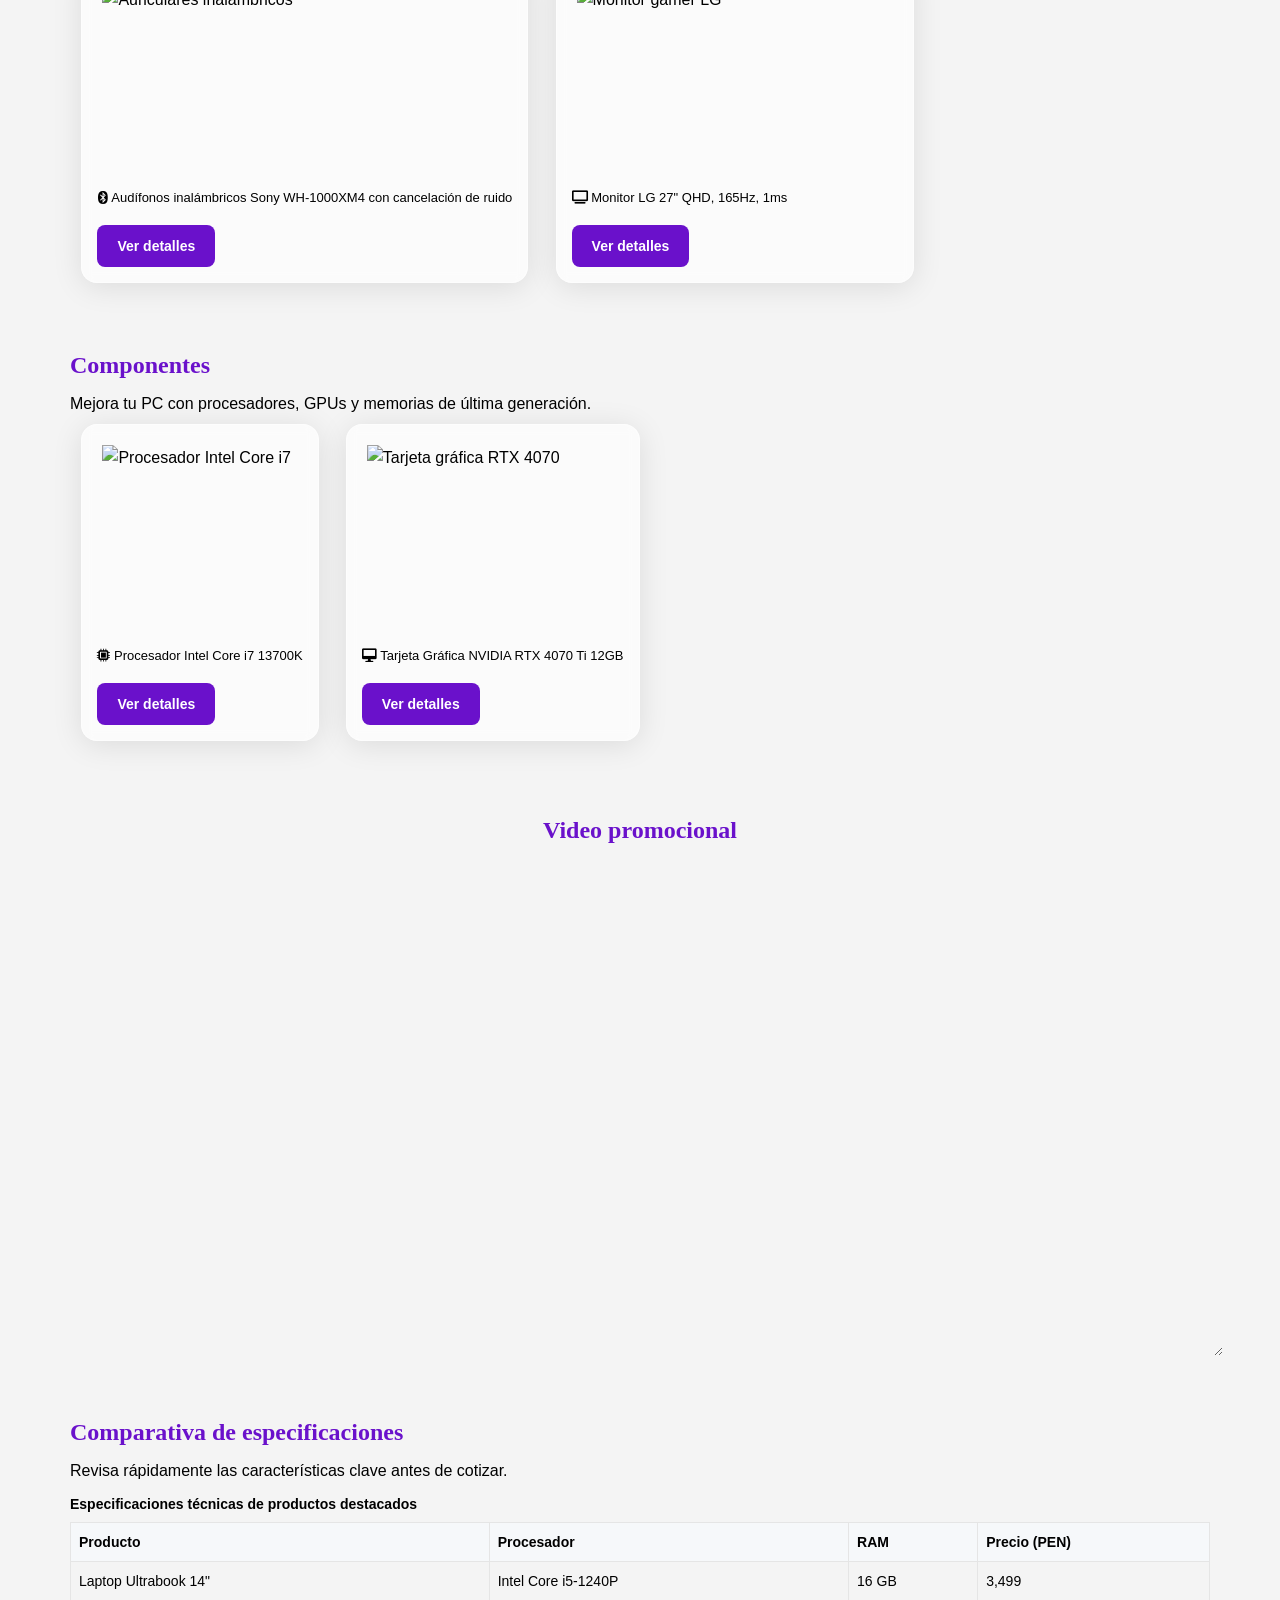
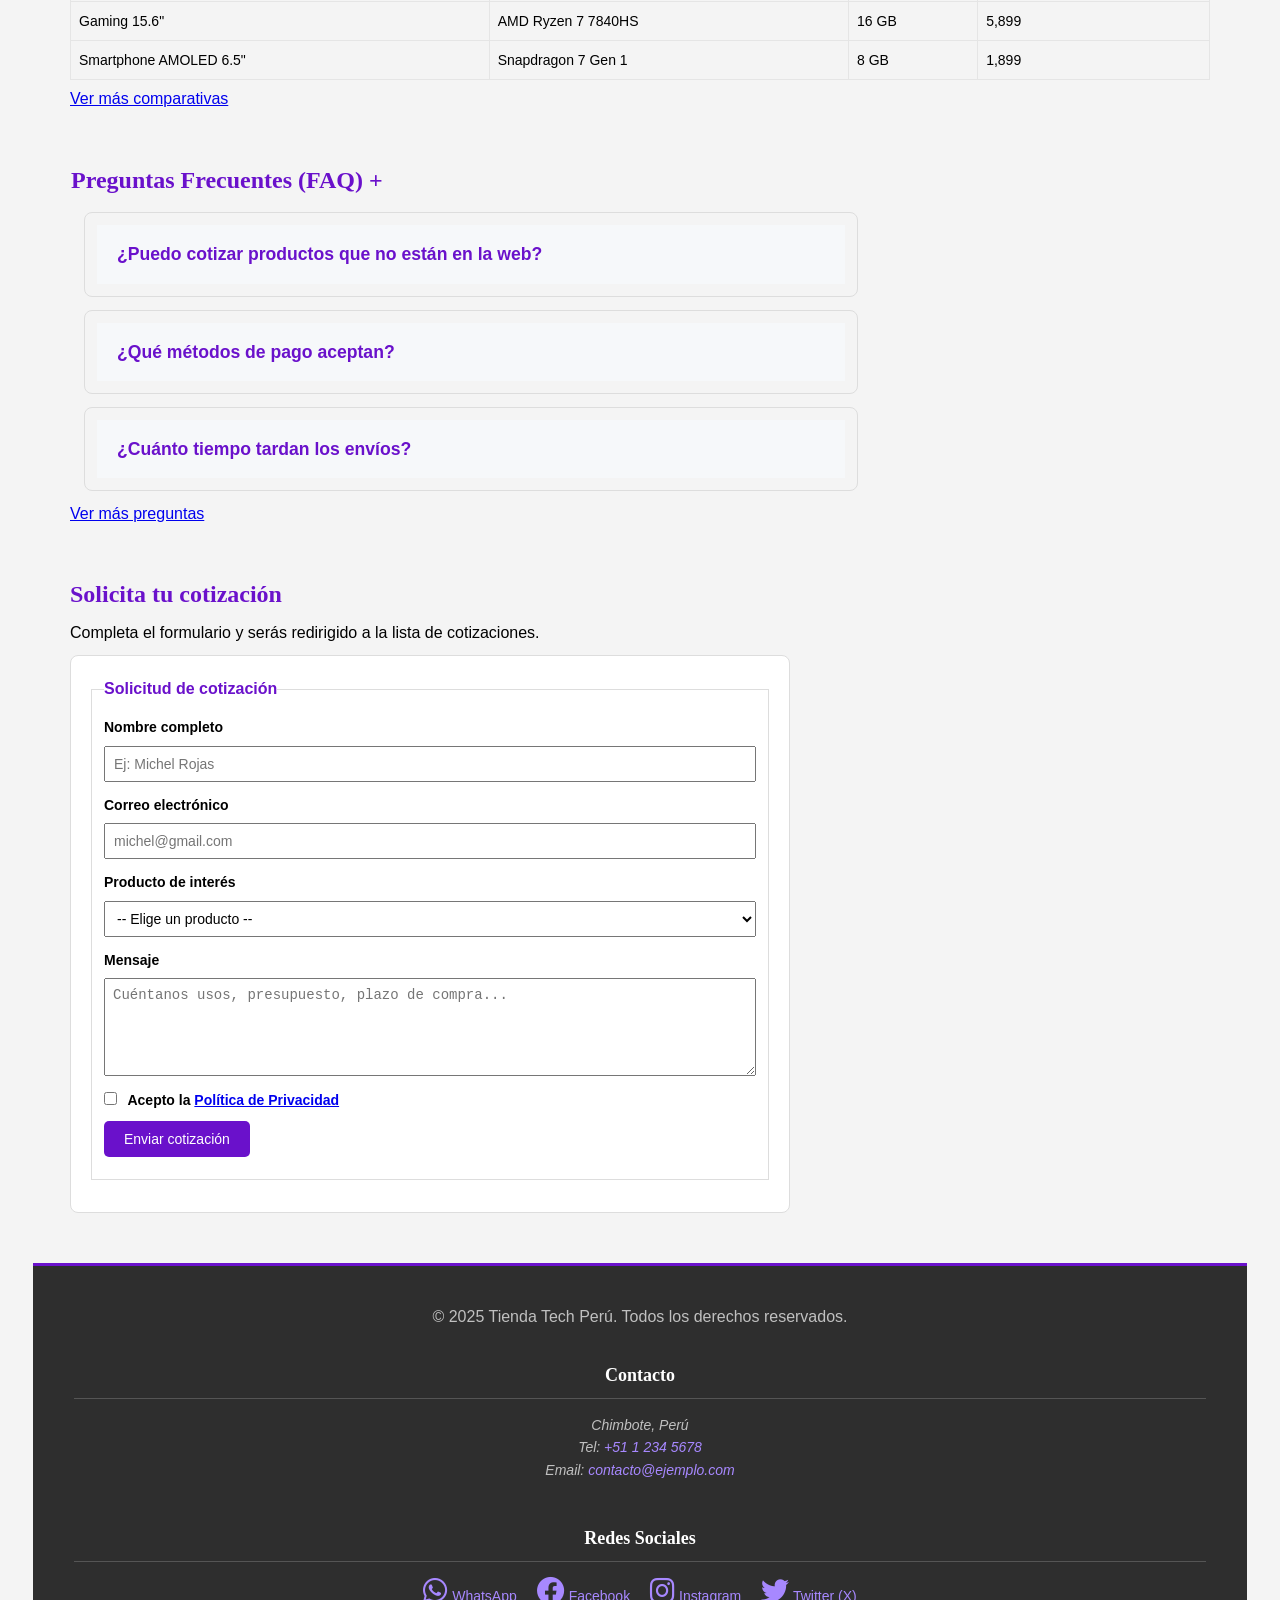
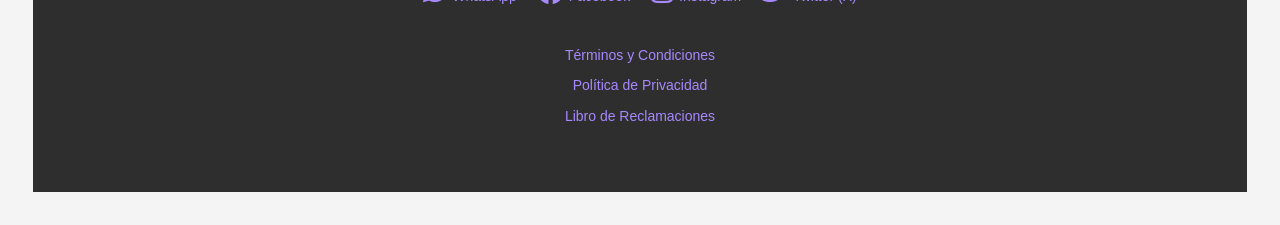
==== commit 63614f8f: "v5" ====
--- a/index.html
+++ b/index.html
@@ -1,7 +1,7 @@
 <!DOCTYPE html>
 <html lang="es">
 <head>
-  <!-- Metadatos básicos -->
+  <!-- Metadatos básicos si -->
     <link rel="stylesheet" type="text/css" href="css/style.css">
   <meta charset="utf-8" />
   <meta name="viewport" content="width=device-width, initial-scale=1" />
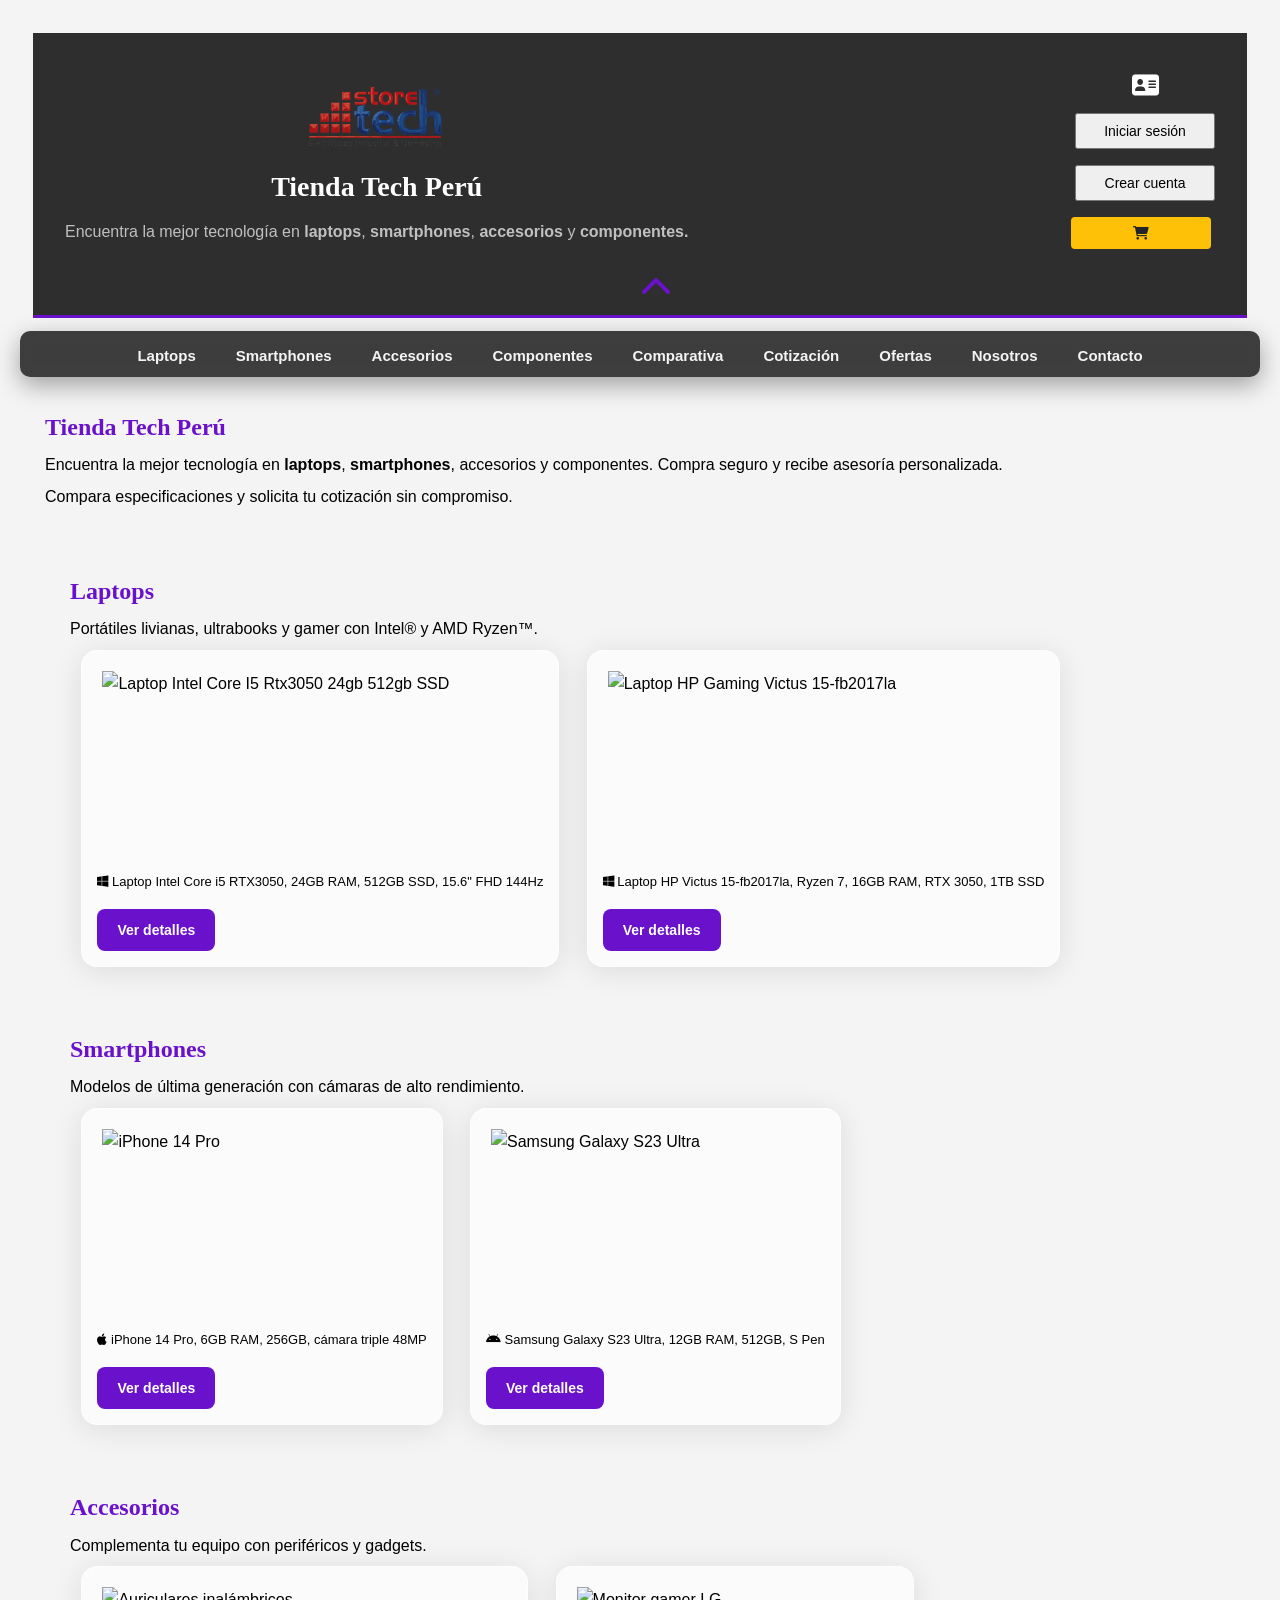
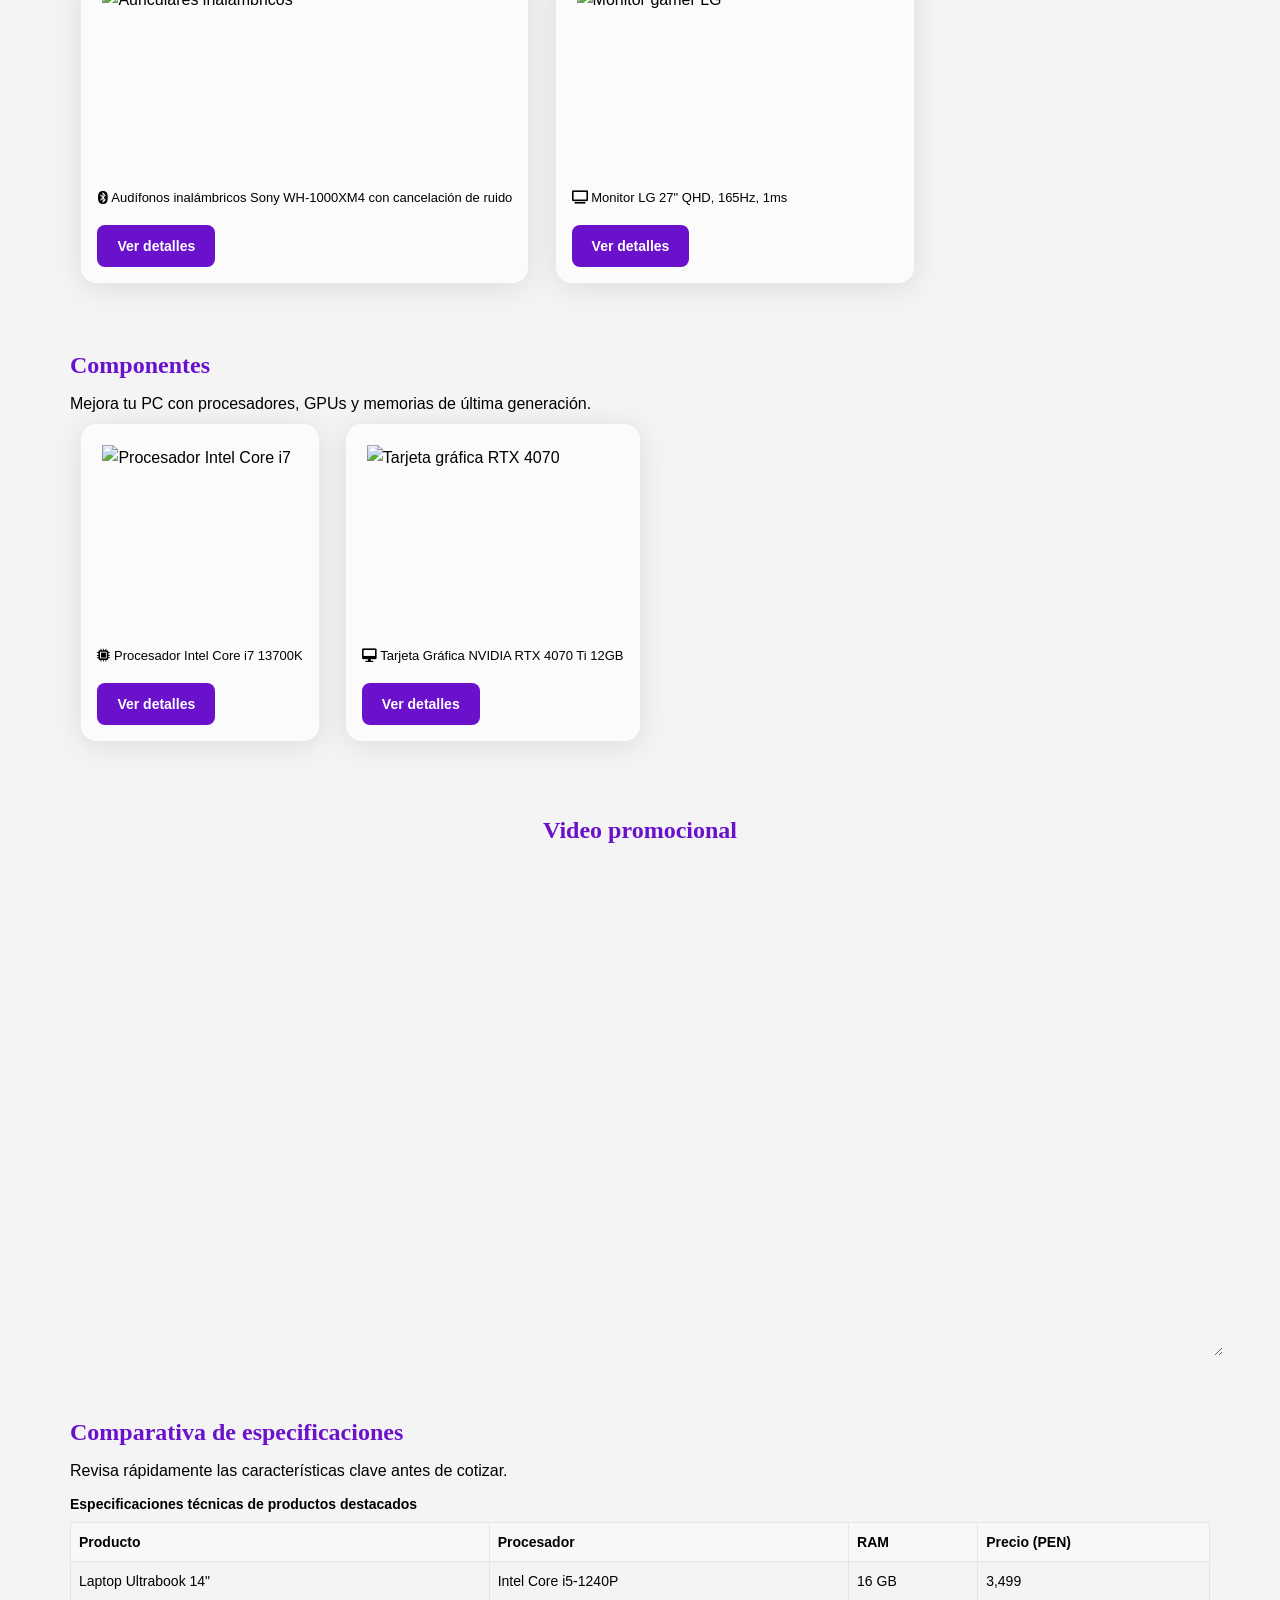
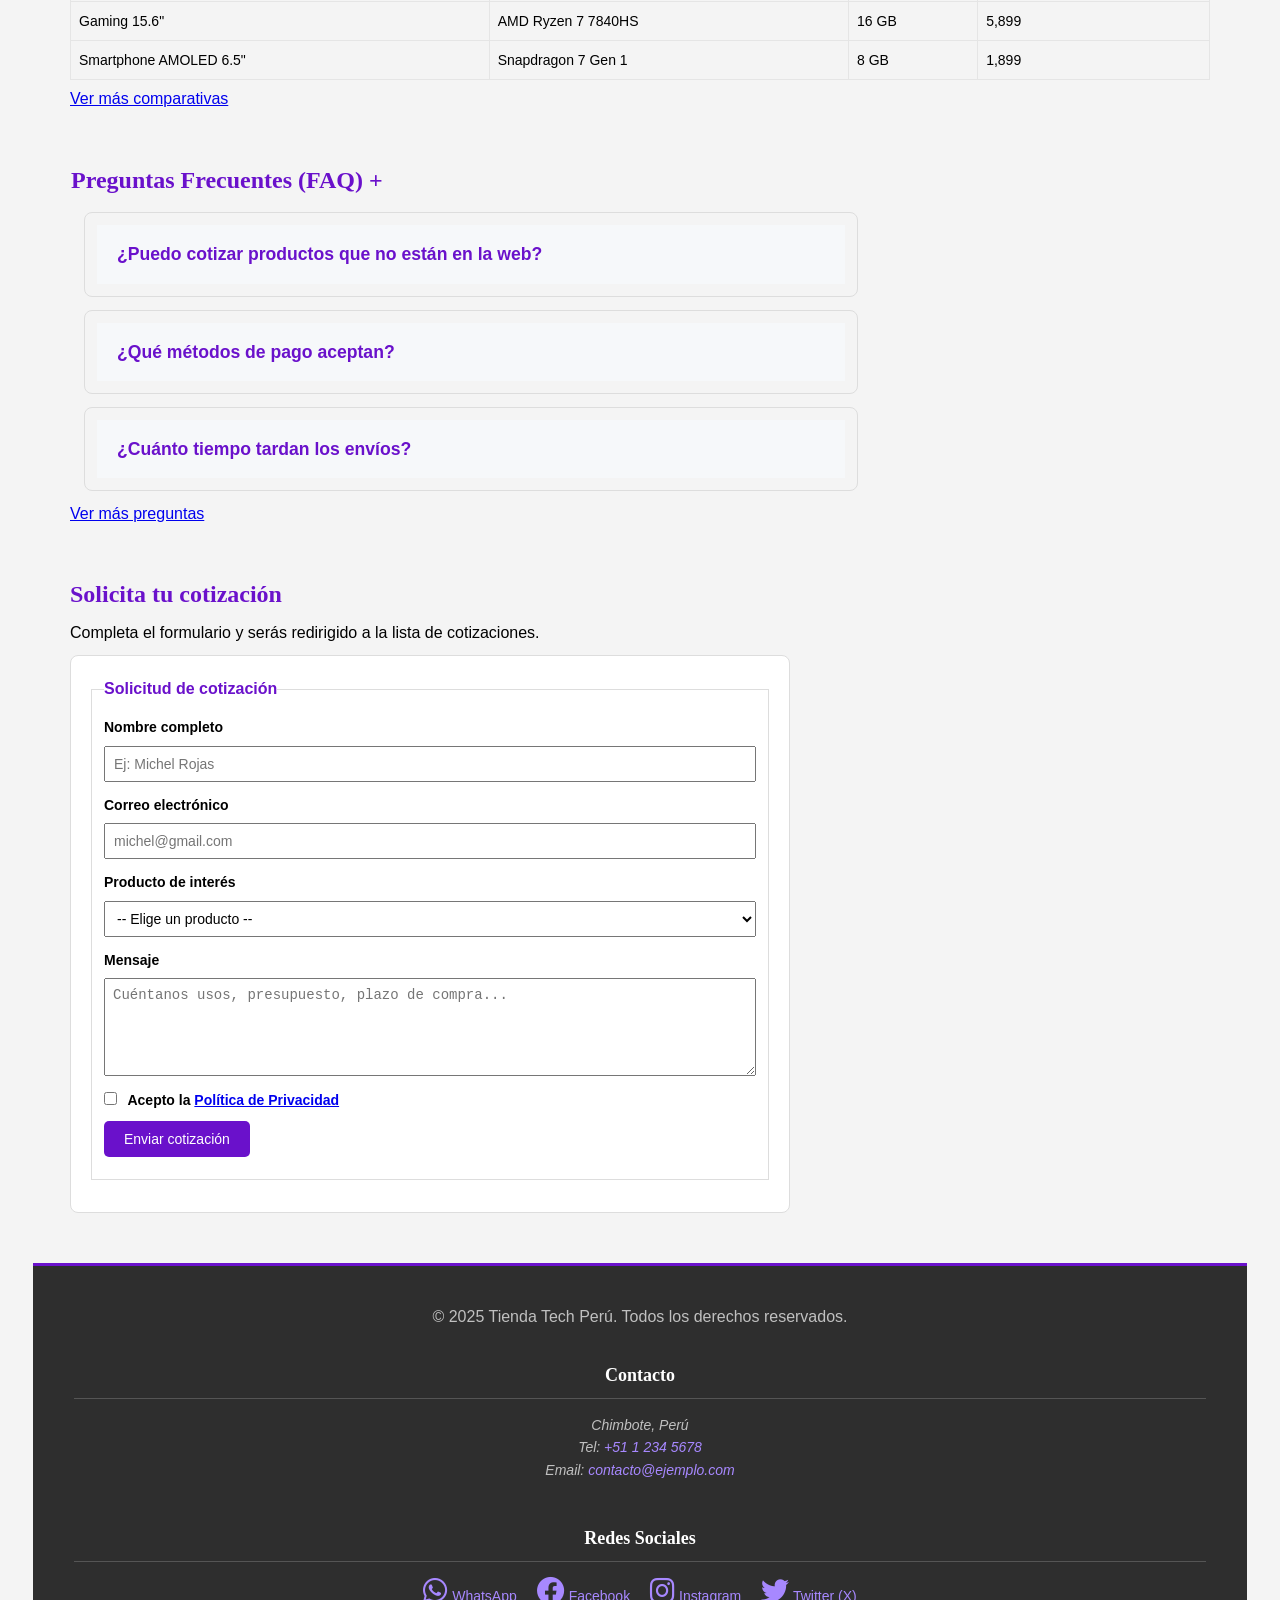
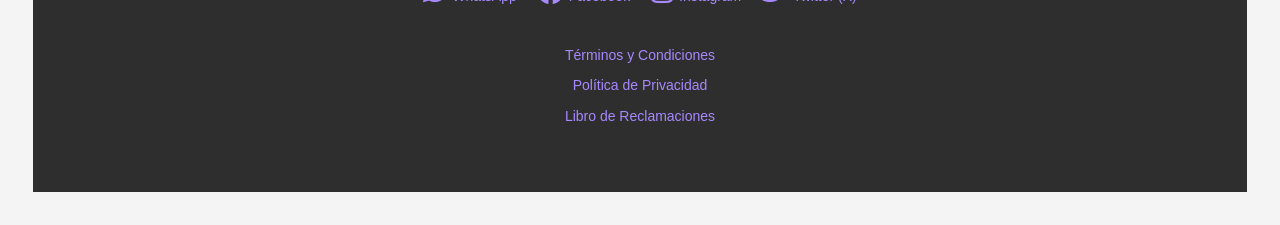
==== commit 24f4fad9: "v6" ====
--- a/index.html
+++ b/index.html
@@ -23,13 +23,13 @@
   <meta property="og:url" content="https://www.TiendaTechPerúUTP.com/" />
   <meta property="og:image" content="https://www.TiendaTechPerúUTP.com/assets/Tech-peru.png.jpg" />
 
-  <link rel="icon" href="/ProyectoTiendaTech/assets/Tech-peru.png.jpg" />
+  <link rel="icon" href="/assets/Tech-peru.png.jpg" />
 
   <!-- HEADER -->
 <header class="header-principal">
   <div class="header-inner">
     <div class="header-left">
-    <img id="logo_tech" class="logo-header" src="/ProyectoTiendaTech/assets/logo_tech.png" alt="Logo Tienda Tech Perú" />
+    <img id="logo_tech" class="logo-header" src="/assets/logo_tech.png" alt="Logo Tienda Tech Perú" />
       <h1 class="site-title">Tienda Tech Perú</h1>
       <p class="site-tagline">Encuentra la mejor tecnología en <strong>laptops</strong>, <strong>smartphones</strong>, <strong>accesorios</strong> y <strong>componentes.</strong></p>
       
@@ -92,14 +92,14 @@
             <img class="producto-img" src="https://media.falabella.com/falabellaPE/883406989_01/w=1500,h=1500,fit=pad" alt="Laptop Intel Core I5 Rtx3050 24gb 512gb SSD" width="360" height="360" />
             <figcaption class="producto-caption"><i class="fa-brands fa-windows"></i> Laptop Intel Core i5 RTX3050, 24GB RAM, 512GB SSD, 15.6&quot; FHD 144Hz</figcaption>
           </figure>
-          <a class="link-detalle" href="/ProyectoTiendaTech/productos/laptop-ultrabook.html">Ver detalles</a>
+          <a class="link-detalle" href="/productos/laptop-ultrabook.html">Ver detalles</a>
         </article>
         <article class="producto tarjeta">
           <figure class="producto-fig">
             <img class="producto-img" src="https://pe-media.hptiendaenlinea.com/catalog/product/cache/74c1057f7991b4edb2bc7bdaa94de933/a/1/a14lnla_imagendeproducto1.png" alt="Laptop HP Gaming Victus 15-fb2017la" width="360" height="360" />
             <figcaption class="producto-caption"> <i class="fa-brands fa-windows"></i> Laptop HP Victus 15-fb2017la, Ryzen 7, 16GB RAM, RTX 3050, 1TB SSD</figcaption>
           </figure>
-          <a class="link-detalle" href="/ProyectoTiendaTech/productos/laptop-HP-Victus.html">Ver detalles</a>
+          <a class="link-detalle" href="/productos/laptop-HP-Victus.html">Ver detalles</a>
         </article>
       </div>
     </section>
@@ -114,14 +114,14 @@
             <img class="producto-img" src="https://media.falabella.com/falabellaPE/19316379_1/w=1500,h=1500,fit=pad" alt="iPhone 14 Pro" width="360" height="360" />
             <figcaption class="producto-caption"><i class="fa-brands fa-apple"></i> iPhone 14 Pro, 6GB RAM, 256GB, cámara triple 48MP</figcaption>
           </figure>
-          <a class="link-detalle" href="/ProyectoTiendaTech/productos/iphone14pro.html">Ver detalles</a>
+          <a class="link-detalle" href="/productos/iphone14pro.html">Ver detalles</a>
         </article>
         <article class="producto tarjeta">
           <figure class="producto-fig">
             <img class="producto-img" src="https://media.falabella.com/falabellaCL/16689936_10/w=1500,h=1500,fit=pad" alt="Samsung Galaxy S23 Ultra" width="360" height="360" />
             <figcaption class="producto-caption"> <i class="fa-brands fa-android"></i> Samsung Galaxy S23 Ultra, 12GB RAM, 512GB, S Pen</figcaption>
           </figure>
-          <a class="link-detalle" href="/ProyectoTiendaTech/productos/galaxy-s23.html">Ver detalles</a>
+          <a class="link-detalle" href="/productos/galaxy-s23.html">Ver detalles</a>
         </article>
       </div>
     </section>
@@ -136,14 +136,14 @@
             <img class="producto-img" src="https://media.falabella.com/falabellaCL/117075487_01/w=1500,h=1500,fit=pad" alt="Auriculares inalámbricos" width="360" height="360" />
             <figcaption class="producto-caption"><i class="fa-brands fa-bluetooth"></i> Audífonos inalámbricos Sony WH-1000XM4 con cancelación de ruido</figcaption>
           </figure>
-          <a class="link-detalle" href="/ProyectoTiendaTech/productos/sony-wh1000xm4.html">Ver detalles</a>
+          <a class="link-detalle" href="/productos/sony-wh1000xm4.html">Ver detalles</a>
         </article>
         <article class="producto tarjeta">
           <figure class="producto-fig">
             <img class="producto-img" src="https://www.lg.com/content/dam/channel/wcms/es/images/mn/ultragear-27gr83q-01-1-lg-ultragear-d.jpg" alt="Monitor gamer LG" width="600" height="360" />
             <figcaption class="producto-caption"> <i class="fa-solid fa-tv"></i> Monitor LG 27&quot; QHD, 165Hz, 1ms</figcaption>
           </figure>
-          <a class="link-detalle" href="/ProyectoTiendaTech/productos/monitor-lg27.html">Ver detalles</a>   
+          <a class="link-detalle" href="/productos/monitor-lg27.html">Ver detalles</a>   
         </article>
       </div>
     </section>
@@ -158,14 +158,14 @@
             <img class="producto-img" src="https://i.ebayimg.com/images/g/7zQAAOSwPMNlwoxl/s-l1600.webp" alt="Procesador Intel Core i7" width="360" height="360" />
             <figcaption class="producto-caption"> <i class="fa-solid fa-microchip"></i> Procesador Intel Core i7 13700K</figcaption>
           </figure>
-          <a class="link-detalle" href="/ProyectoTiendaTech/productos/cpu-intel-i7.html">Ver detalles</a>
+          <a class="link-detalle" href="/productos/cpu-intel-i7.html">Ver detalles</a>
         </article>
         <article class="producto tarjeta">
           <figure class="producto-fig">
             <img class="producto-img" src="https://i.blogs.es/5dbacc/oferta04-2/original.jpeg" alt="Tarjeta gráfica RTX 4070" width="360" height="360" />
             <figcaption class="producto-caption"> <i class="fa-solid fa-desktop"></i> Tarjeta Gráfica NVIDIA RTX 4070 Ti 12GB</figcaption>
           </figure>
-          <a class="link-detalle" href="/ProyectoTiendaTech/productos/gpu-rtx4070.html">Ver detalles</a>
+          <a class="link-detalle" href="/productos/gpu-rtx4070.html">Ver detalles</a>
         </article>
       </div>
     </section>
@@ -196,7 +196,7 @@
           <tr><td>Smartphone AMOLED 6.5"</td><td>Snapdragon 7 Gen 1</td><td>8 GB</td><td>1,899</td></tr>
         </tbody>
       </table>
-      <p><a class="ver-mas-comparativas" href="/ProyectoTiendaTech/comparativas/especificaciones.html">Ver más comparativas</a></p>
+      <p><a class="ver-mas-comparativas" href="/comparativas/especificaciones.html">Ver más comparativas</a></p>
     </section>
 
     <!-- Preguntas frecuentes -->
@@ -218,7 +218,7 @@
       <p class="faq-answer" style="display:none;">El tiempo de envío varía. Para productos en stock local, el plazo es de 24 a 48 horas. Para importaciones a pedido (cotización), el plazo es de 10 a 15 días hábiles.</p>
     </article>
   </div>
-  <p><a class="ver-mas" href="/ProyectoTiendaTech/comparativas/preguntasf.html">Ver más preguntas</a></p>
+  <p><a class="ver-mas" href="/comparativas/preguntasf.html">Ver más preguntas</a></p>
 </section>
 
     <!-- Formulario -->
@@ -273,7 +273,7 @@
   <section id="iframe-cart" class="seccion-iframe" style="display:none;">
   <div class="iframe-contenedor" id="cart-container">
     <button id="cart-iframe-close" class="iframe-close" type="button" aria-label="Cerrar carrito">✕</button>
-    <iframe id="cart-iframe" class="iframe-login" src="/ProyectoTiendaTech/carrito.html" title="Carrito de Compras" frameborder="0"></iframe>
+    <iframe id="cart-iframe" class="iframe-login" src="/carrito.html" title="Carrito de Compras" frameborder="0"></iframe>
   </div>
 </section>
 
@@ -325,7 +325,7 @@
     </nav>
   </footer>
 
-  <script src="/ProyectoTiendaTech/js/auth.js"></script>
-  <script src="/ProyectoTiendaTech/js/main.js"></script>
+  <script src="/js/auth.js"></script>
+  <script src="/js/main.js"></script>
 </body>
 </html>
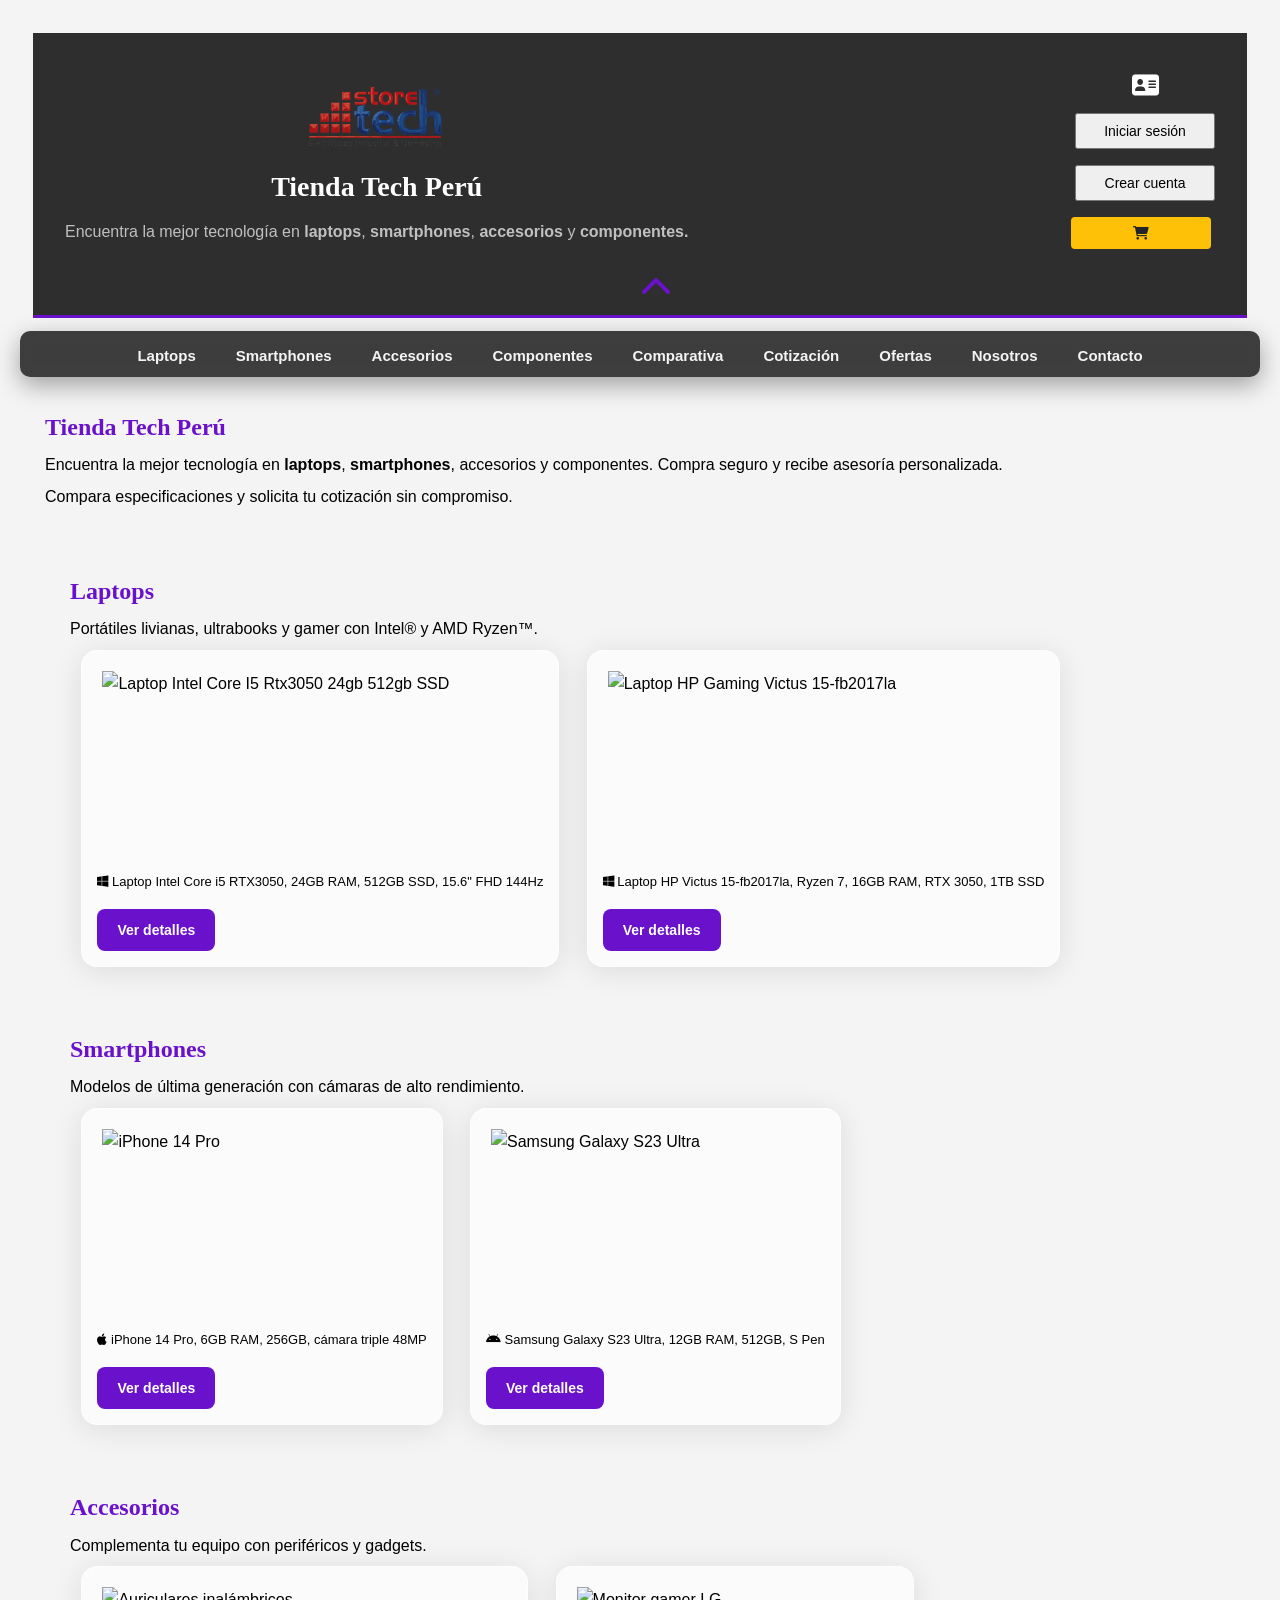
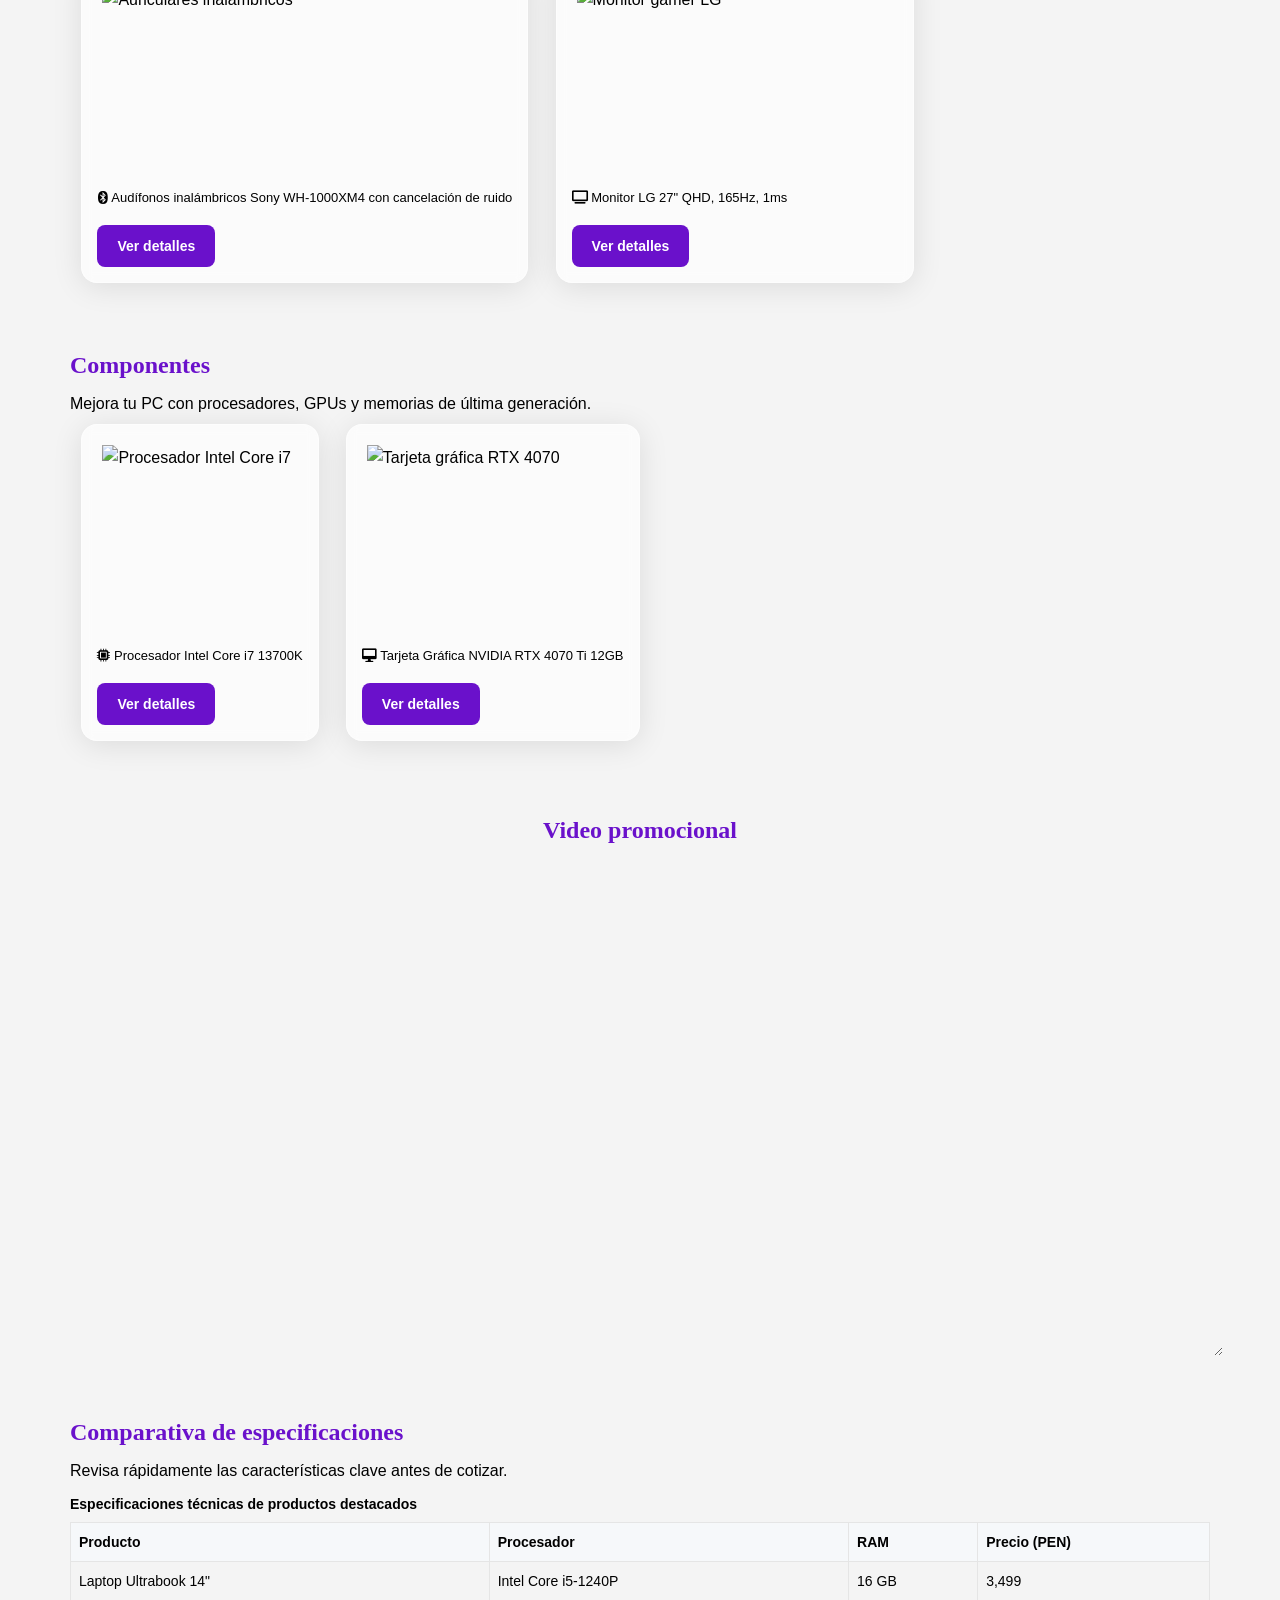
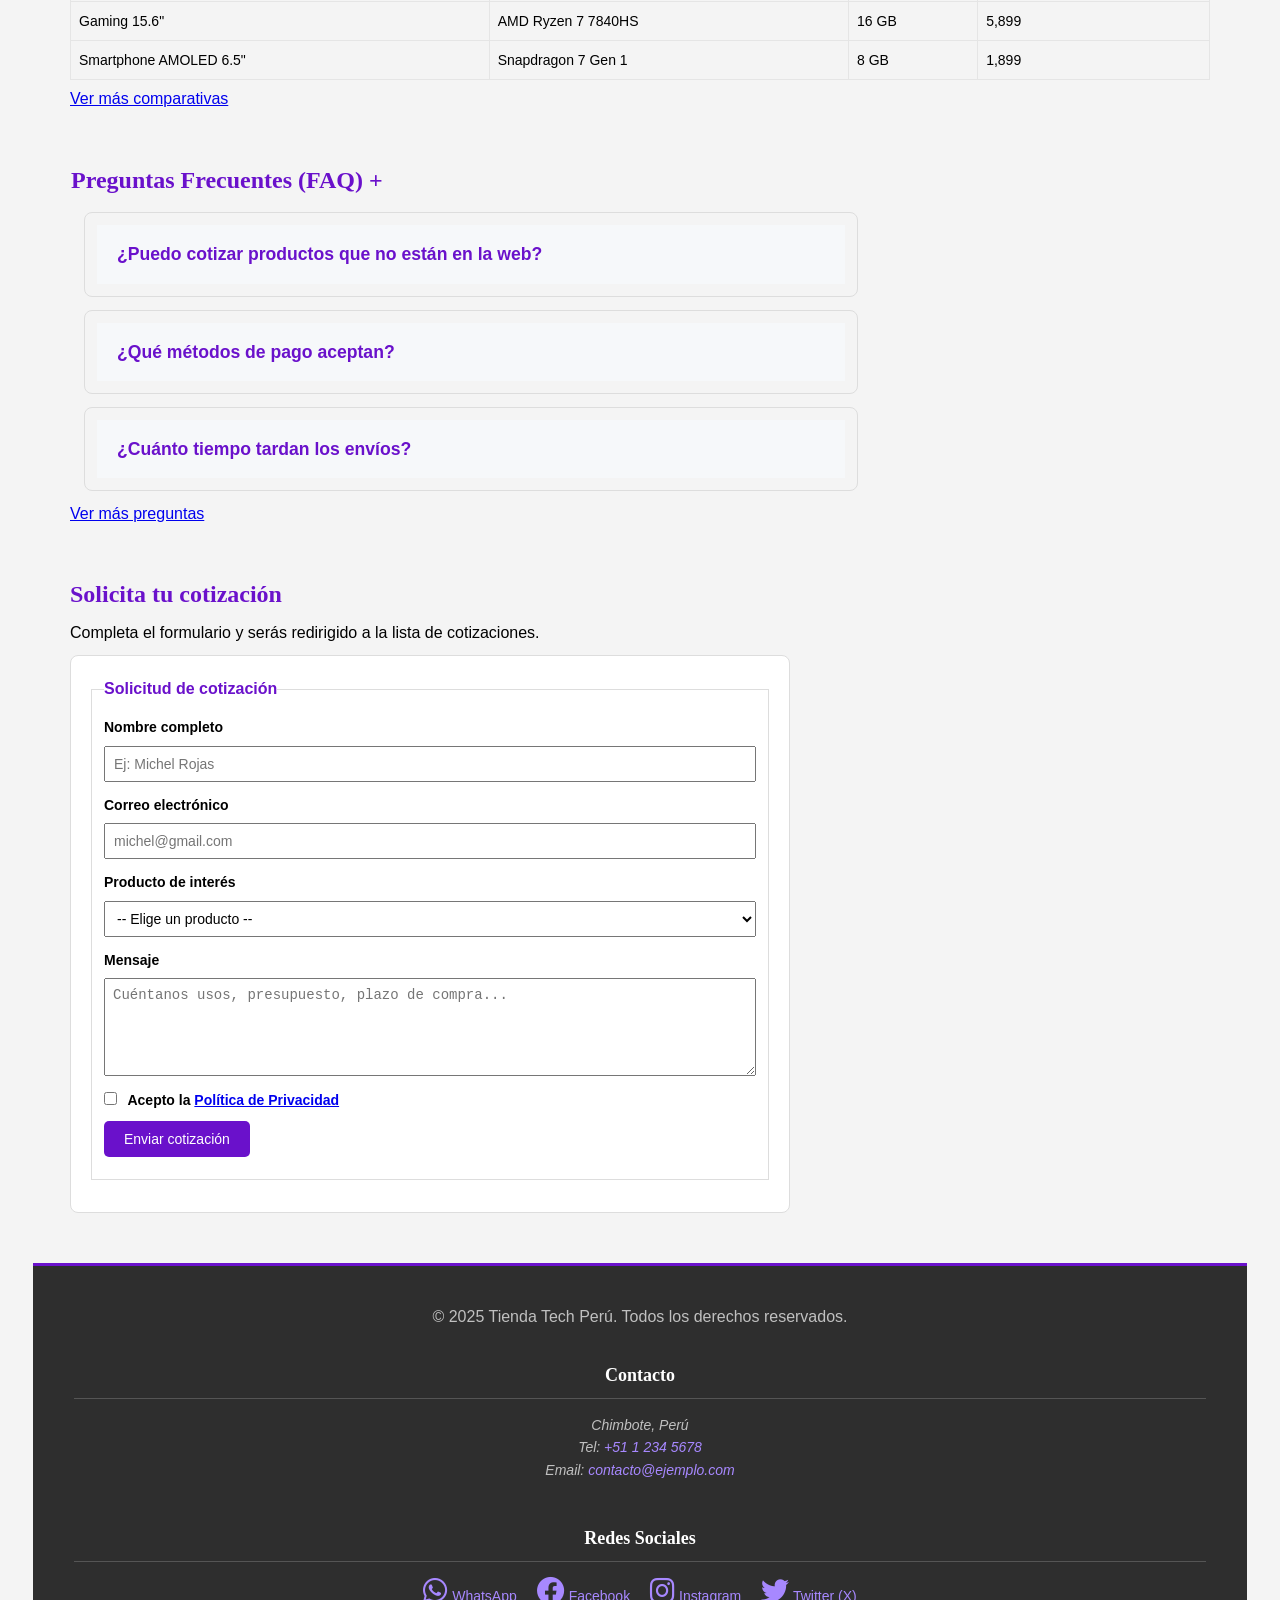
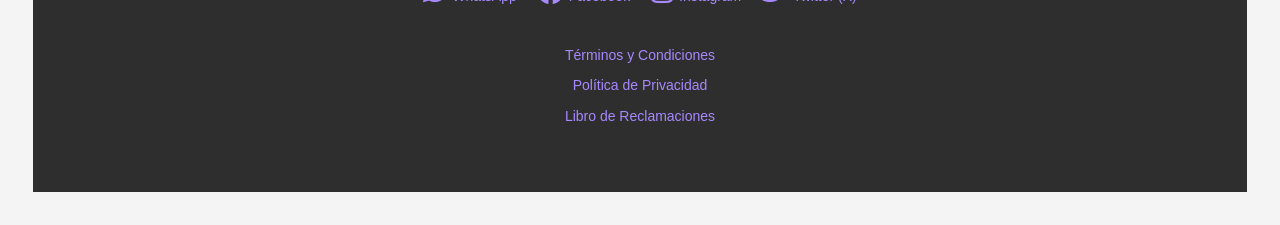
==== commit 84602e01: "v8" ====
--- a/index.html
+++ b/index.html
@@ -10,7 +10,7 @@
   <meta name="keywords" content="tecnología, tiendas, laptops, smartphones, accesorios, componentes, Perú, cotización" />
   <meta name="author" content="Tienda Tech Perú - Grupo2" />
   <meta name="theme-color" content="#0a84ff" />
-  <link rel="canonical" href="https://www.TiendaTechPerúUTP.com/" />
+  <link rel="canonical" href="https://www.TiendaTechPeruUTP.com/" />
   <meta name="robots" content="index,follow" />
   <!-- Enlace a una librería de iconos ( Font Awesome) -->
     <link rel="stylesheet" href="https://cdnjs.cloudflare.com/ajax/libs/font-awesome/6.0.0-beta3/css/all.min.css">
@@ -23,13 +23,13 @@
   <meta property="og:url" content="https://www.TiendaTechPerúUTP.com/" />
   <meta property="og:image" content="https://www.TiendaTechPerúUTP.com/assets/Tech-peru.png.jpg" />
 
-  <link rel="icon" href="/assets/Tech-peru.png.jpg" />
+  <link rel="icon" href="assets/Tech-peru.png.jpg" />
 
   <!-- HEADER -->
 <header class="header-principal">
   <div class="header-inner">
     <div class="header-left">
-    <img id="logo_tech" class="logo-header" src="/assets/logo_tech.png" alt="Logo Tienda Tech Perú" />
+    <img id="logo_tech" class="logo-header" src="assets/logo_tech.png" alt="Logo Tienda Tech Perú" />
       <h1 class="site-title">Tienda Tech Perú</h1>
       <p class="site-tagline">Encuentra la mejor tecnología en <strong>laptops</strong>, <strong>smartphones</strong>, <strong>accesorios</strong> y <strong>componentes.</strong></p>
       
@@ -92,14 +92,14 @@
             <img class="producto-img" src="https://media.falabella.com/falabellaPE/883406989_01/w=1500,h=1500,fit=pad" alt="Laptop Intel Core I5 Rtx3050 24gb 512gb SSD" width="360" height="360" />
             <figcaption class="producto-caption"><i class="fa-brands fa-windows"></i> Laptop Intel Core i5 RTX3050, 24GB RAM, 512GB SSD, 15.6&quot; FHD 144Hz</figcaption>
           </figure>
-          <a class="link-detalle" href="/productos/laptop-ultrabook.html">Ver detalles</a>
+          <a class="link-detalle" href="productos/laptop-ultrabook.html">Ver detalles</a>
         </article>
         <article class="producto tarjeta">
           <figure class="producto-fig">
             <img class="producto-img" src="https://pe-media.hptiendaenlinea.com/catalog/product/cache/74c1057f7991b4edb2bc7bdaa94de933/a/1/a14lnla_imagendeproducto1.png" alt="Laptop HP Gaming Victus 15-fb2017la" width="360" height="360" />
             <figcaption class="producto-caption"> <i class="fa-brands fa-windows"></i> Laptop HP Victus 15-fb2017la, Ryzen 7, 16GB RAM, RTX 3050, 1TB SSD</figcaption>
           </figure>
-          <a class="link-detalle" href="/productos/laptop-HP-Victus.html">Ver detalles</a>
+          <a class="link-detalle" href="productos/laptop-HP-Victus.html">Ver detalles</a>
         </article>
       </div>
     </section>
@@ -114,14 +114,14 @@
             <img class="producto-img" src="https://media.falabella.com/falabellaPE/19316379_1/w=1500,h=1500,fit=pad" alt="iPhone 14 Pro" width="360" height="360" />
             <figcaption class="producto-caption"><i class="fa-brands fa-apple"></i> iPhone 14 Pro, 6GB RAM, 256GB, cámara triple 48MP</figcaption>
           </figure>
-          <a class="link-detalle" href="/productos/iphone14pro.html">Ver detalles</a>
+          <a class="link-detalle" href="productos/iphone14pro.html">Ver detalles</a>
         </article>
         <article class="producto tarjeta">
           <figure class="producto-fig">
             <img class="producto-img" src="https://media.falabella.com/falabellaCL/16689936_10/w=1500,h=1500,fit=pad" alt="Samsung Galaxy S23 Ultra" width="360" height="360" />
             <figcaption class="producto-caption"> <i class="fa-brands fa-android"></i> Samsung Galaxy S23 Ultra, 12GB RAM, 512GB, S Pen</figcaption>
           </figure>
-          <a class="link-detalle" href="/productos/galaxy-s23.html">Ver detalles</a>
+          <a class="link-detalle" href="productos/galaxy-s23.html">Ver detalles</a>
         </article>
       </div>
     </section>
@@ -136,14 +136,14 @@
             <img class="producto-img" src="https://media.falabella.com/falabellaCL/117075487_01/w=1500,h=1500,fit=pad" alt="Auriculares inalámbricos" width="360" height="360" />
             <figcaption class="producto-caption"><i class="fa-brands fa-bluetooth"></i> Audífonos inalámbricos Sony WH-1000XM4 con cancelación de ruido</figcaption>
           </figure>
-          <a class="link-detalle" href="/productos/sony-wh1000xm4.html">Ver detalles</a>
+          <a class="link-detalle" href="productos/sony-wh1000xm4.html">Ver detalles</a>
         </article>
         <article class="producto tarjeta">
           <figure class="producto-fig">
             <img class="producto-img" src="https://www.lg.com/content/dam/channel/wcms/es/images/mn/ultragear-27gr83q-01-1-lg-ultragear-d.jpg" alt="Monitor gamer LG" width="600" height="360" />
             <figcaption class="producto-caption"> <i class="fa-solid fa-tv"></i> Monitor LG 27&quot; QHD, 165Hz, 1ms</figcaption>
           </figure>
-          <a class="link-detalle" href="/productos/monitor-lg27.html">Ver detalles</a>   
+          <a class="link-detalle" href="productos/monitor-lg27.html">Ver detalles</a>   
         </article>
       </div>
     </section>
@@ -158,14 +158,14 @@
             <img class="producto-img" src="https://i.ebayimg.com/images/g/7zQAAOSwPMNlwoxl/s-l1600.webp" alt="Procesador Intel Core i7" width="360" height="360" />
             <figcaption class="producto-caption"> <i class="fa-solid fa-microchip"></i> Procesador Intel Core i7 13700K</figcaption>
           </figure>
-          <a class="link-detalle" href="/productos/cpu-intel-i7.html">Ver detalles</a>
+          <a class="link-detalle" href="productos/cpu-intel-i7.html">Ver detalles</a>
         </article>
         <article class="producto tarjeta">
           <figure class="producto-fig">
             <img class="producto-img" src="https://i.blogs.es/5dbacc/oferta04-2/original.jpeg" alt="Tarjeta gráfica RTX 4070" width="360" height="360" />
             <figcaption class="producto-caption"> <i class="fa-solid fa-desktop"></i> Tarjeta Gráfica NVIDIA RTX 4070 Ti 12GB</figcaption>
           </figure>
-          <a class="link-detalle" href="/productos/gpu-rtx4070.html">Ver detalles</a>
+          <a class="link-detalle" href="productos/gpu-rtx4070.html">Ver detalles</a>
         </article>
       </div>
     </section>
@@ -196,7 +196,7 @@
           <tr><td>Smartphone AMOLED 6.5"</td><td>Snapdragon 7 Gen 1</td><td>8 GB</td><td>1,899</td></tr>
         </tbody>
       </table>
-      <p><a class="ver-mas-comparativas" href="/comparativas/especificaciones.html">Ver más comparativas</a></p>
+      <p><a class="ver-mas-comparativas" href="comparativas/especificaciones.html">Ver más comparativas</a></p>
     </section>
 
     <!-- Preguntas frecuentes -->
@@ -218,7 +218,7 @@
       <p class="faq-answer" style="display:none;">El tiempo de envío varía. Para productos en stock local, el plazo es de 24 a 48 horas. Para importaciones a pedido (cotización), el plazo es de 10 a 15 días hábiles.</p>
     </article>
   </div>
-  <p><a class="ver-mas" href="/comparativas/preguntasf.html">Ver más preguntas</a></p>
+  <p><a class="ver-mas" href="comparativas/preguntasf.html">Ver más preguntas</a></p>
 </section>
 
     <!-- Formulario -->
@@ -253,7 +253,7 @@
 
           <div class="checkbox-acepto">
             <input id="acepto" name="acepto" type="checkbox" required />
-            <label for="acepto">Acepto la <a href="/legal/politica-privacidad.html">Política de Privacidad</a></label>
+            <label for="acepto">Acepto la <a href="legal/politica-privacidad.html">Política de Privacidad</a></label>
           </div>
 
           <button type="submit" class="btn btn-enviar">Enviar cotización</button>
@@ -273,7 +273,7 @@
   <section id="iframe-cart" class="seccion-iframe" style="display:none;">
   <div class="iframe-contenedor" id="cart-container">
     <button id="cart-iframe-close" class="iframe-close" type="button" aria-label="Cerrar carrito">✕</button>
-    <iframe id="cart-iframe" class="iframe-login" src="/carrito.html" title="Carrito de Compras" frameborder="0"></iframe>
+    <iframe id="cart-iframe" class="iframe-login" src="carrito.html" title="Carrito de Compras" frameborder="0"></iframe>
   </div>
 </section>
 
@@ -318,14 +318,14 @@
 
     <nav aria-label="Enlaces legales" class="nav-legal">
       <ul class="legal-list">
-        <li class="legal-item"><a href="/legal/terminos.html">Términos y Condiciones</a></li>
-        <li class="legal-item"><a href="/legal/politica-privacidad.html">Política de Privacidad</a></li>
-        <li class="legal-item"><a href="/legal/libro-de-reclamaciones.html">Libro de Reclamaciones</a></li>
+        <li class="legal-item"><a href="legal/terminos.html">Términos y Condiciones</a></li>
+        <li class="legal-item"><a href="legal/politica-privacidad.html">Política de Privacidad</a></li>
+        <li class="legal-item"><a href="legal/libro-de-reclamaciones.html">Libro de Reclamaciones</a></li>
       </ul>
     </nav>
   </footer>
 
-  <script src="/js/auth.js"></script>
-  <script src="/js/main.js"></script>
+  <script src="js/auth.js"></script>
+  <script src="js/main.js"></script>
 </body>
 </html>
